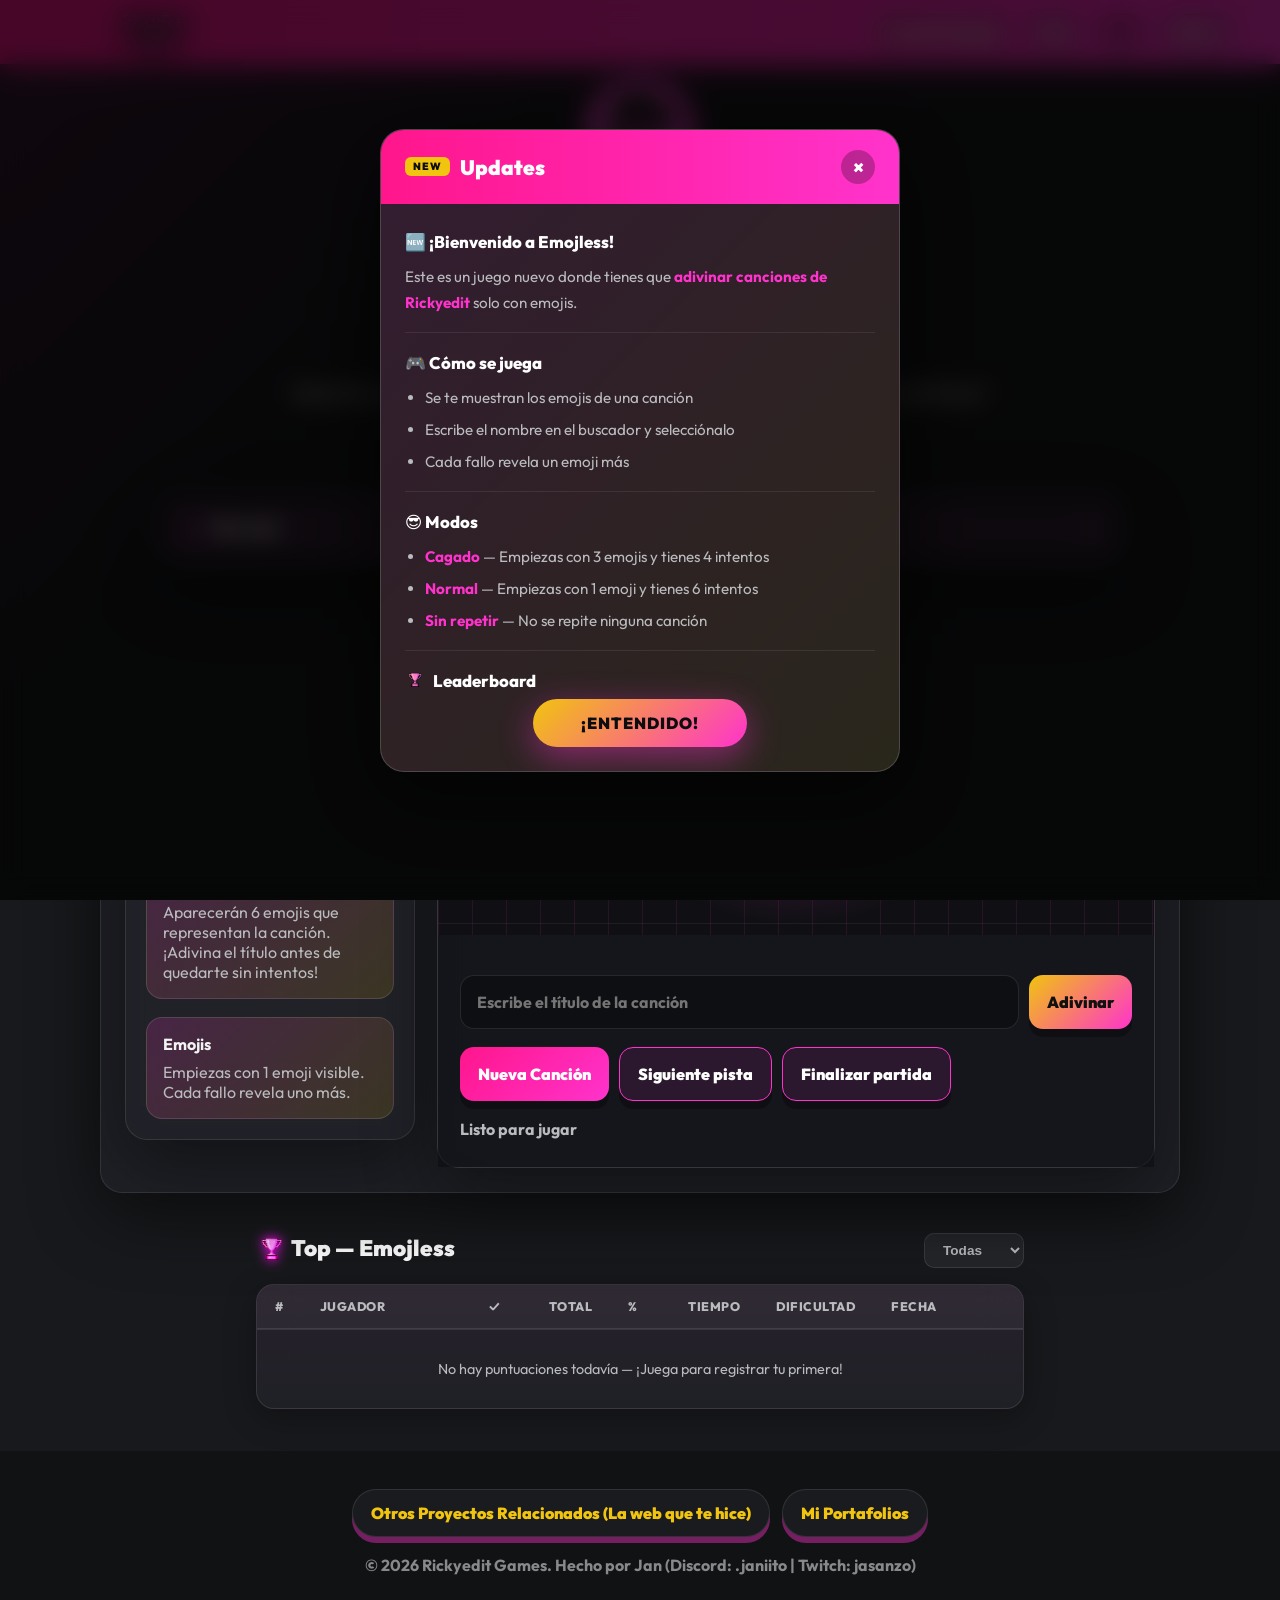
==== emojless/index.html @ e0bec6f8 "v5.2" ====
<!doctype html>
<html lang="es">

<head>
    <meta charset="utf-8" />
    <meta name="viewport" content="width=device-width, initial-scale=1" />
    <title>Rickyedit Emojless</title>
    <link rel="preconnect" href="https://fonts.googleapis.com" />
    <link rel="preconnect" href="https://fonts.gstatic.com" crossorigin />
    <link href="https://fonts.googleapis.com/css2?family=Outfit:wght@400;600;700;800;900&display=swap"
        rel="stylesheet" />
    <link rel="icon" href="../icon_emojless.png" type="image/png" />
    <style>
        :root {
            color-scheme: dark;
            --bg: #18191c;
            --card: rgba(34, 35, 41, 0.78);
            --card-strong: #222329;
            --dark: #0d0d10;
            --pink: #ff33cc;
            --pink-2: #ff168c;
            --yellow: #f1c40f;
            --cyan: #38d4ff;
            --green: #36e28a;
            --text: #fff;
            --muted: #b9bbbe;
            --line: rgba(255, 255, 255, 0.1);
            --shadow: 0 24px 70px rgba(0, 0, 0, 0.45);
        }

        * { box-sizing: border-box; }
        html { scroll-behavior: smooth; }

        body {
            margin: 0;
            min-height: 100vh;
            font-family: Outfit, system-ui, sans-serif;
            background:
                linear-gradient(135deg, rgba(255, 51, 204, 0.15), transparent 32rem),
                var(--bg);
            color: var(--text);
            overflow-x: hidden;
        }

        a { color: inherit; text-decoration: none; }
        button, input { font: inherit; }
        button { border: 0; cursor: pointer; }
        button:disabled { cursor: not-allowed; filter: grayscale(0.8); opacity: 0.55; }

        .topbar {
            position: sticky;
            top: 0;
            z-index: 20;
            display: flex;
            align-items: center;
            justify-content: space-between;
            gap: 16px;
            min-height: 62px;
            padding: 8px clamp(16px, 4vw, 44px);
            background: linear-gradient(90deg, var(--pink-2), var(--pink));
            box-shadow: 0 8px 30px rgba(255, 51, 204, 0.3);
        }

        .logo-container {
            display: flex;
            align-items: center;
            gap: 12px;
        }

        .nav-logo {
            width: min(220px, 48vw);
            max-height: 48px;
            object-fit: contain;
            filter: drop-shadow(0 4px 12px rgba(0, 0, 0, 0.55));
        }

        .nav-actions {
            display: flex;
            flex-wrap: wrap;
            justify-content: end;
            gap: 10px;
        }

        .pill-link, .icon-btn {
            display: inline-flex;
            align-items: center;
            justify-content: center;
            min-height: 40px;
            border-radius: 999px;
            padding: 0 14px;
            border: 1px solid rgba(255, 255, 255, 0.24);
            background: rgba(0, 0, 0, 0.18);
            color: #fff;
            font-family: inherit;
            font-size: inherit;
            font-weight: 800;
            white-space: nowrap;
            text-decoration: none;
            transition: transform 0.2s ease, background 0.2s ease;
        }

        .pill-link:hover, .icon-btn:hover {
            transform: translateY(-2px);
            background: rgba(0, 0, 0, 0.32);
        }

        .hero {
            position: relative;
            min-height: 330px;
            display: grid;
            align-items: end;
            overflow: hidden;
            padding: 54px clamp(16px, 5vw, 68px) 86px;
            background:
                linear-gradient(135deg, rgba(255, 51, 204, 0.15), transparent 32rem),
                var(--bg);
        }

        .hero::before {
            content: "";
            position: absolute;
            inset: -50%;
            background-image:
                linear-gradient(45deg, var(--pink) 25%, transparent 25%),
                linear-gradient(-45deg, var(--pink) 25%, transparent 25%),
                linear-gradient(45deg, transparent 75%, var(--pink) 75%),
                linear-gradient(-45deg, transparent 75%, var(--pink) 75%);
            background-position: 0 0, 0 32px, 32px -32px, -32px 0;
            background-size: 64px 64px;
            opacity: 0.78;
            animation: pattern 18s linear infinite;
        }

        .hero::after {
            content: "";
            position: absolute;
            inset: 0;
            background:
                linear-gradient(180deg, transparent 0%, var(--bg) 100%);
            pointer-events: none;
        }

        @keyframes pattern { to { transform: translate(-128px, 128px); } }

        .hero-inner {
            position: relative;
            z-index: 1;
            display: grid;
            grid-template-columns: minmax(0, 1fr) minmax(180px, 320px);
            gap: clamp(24px, 5vw, 58px);
            align-items: end;
            width: min(1180px, 100%);
            margin: 0 auto;
        }

        .hero-copy { display: grid; gap: 18px; }

        .logo-title {
            width: min(520px, 90vw);
            filter: drop-shadow(0 12px 28px rgba(0, 0, 0, 0.8));
            animation: float 4s ease-in-out infinite;
        }

        @keyframes float { 50% { transform: translateY(-10px); } }

        h1 {
            margin: 0;
            max-width: 780px;
            font-size: clamp(2.4rem, 7vw, 6.8rem);
            line-height: 0.86;
            letter-spacing: 0;
            text-transform: lowercase;
            text-shadow: 0 10px 36px rgba(0, 0, 0, 0.65);
        }

        .hero-copy p {
            margin: 0;
            max-width: 700px;
            color: #f2edf4;
            font-size: clamp(1rem, 2.4vw, 1.35rem);
            font-weight: 600;
        }

        .avatar-card {
            justify-self: end;
            width: min(100%, 290px);
            padding: 8px;
            border-radius: 22px;
            background: linear-gradient(135deg, var(--pink), #ff9bdc);
            box-shadow: 0 22px 58px rgba(0, 0, 0, 0.55);
            transform: rotate(2deg);
        }

        .avatar-card img {
            display: block;
            width: 100%;
            border-radius: 16px;
        }

        .shell {
            position: relative;
            z-index: 1;
            width: min(1080px, calc(100% - 32px));
            margin: -52px auto 40px;
        }

        .window {
            border: 1px solid var(--line);
            border-radius: 22px;
            background: rgba(14, 14, 18, 0.45);
            box-shadow: var(--shadow);
            backdrop-filter: blur(20px);
            overflow: visible;
            display: flex;
            flex-direction: column;
            width: 100%;
        }

        .window-header {
            display: flex;
            align-items: center;
            justify-content: space-between;
            padding: 14px 20px;
            background: rgba(0, 0, 0, 0.32);
            border-bottom: 1px solid var(--line);
            border-radius: 22px 22px 0 0;
            overflow: hidden;
        }

        .window-dots { display: flex; gap: 8px; }
        .dot { width: 12px; height: 12px; border-radius: 50%; display: inline-block; }
        .dot-red { background: #ff5f56; }
        .dot-yellow { background: #ffbd2e; }
        .dot-green { background: #27c93f; }

        .window-title {
            font-size: 0.85rem;
            font-weight: 800;
            color: var(--muted);
            letter-spacing: 1.5px;
            text-transform: uppercase;
            flex-grow: 1;
            text-align: center;
            margin-right: 48px;
        }

        .window-content { padding: 24px; }

        .game-layout {
            display: grid;
            grid-template-columns: 290px minmax(0, 1fr);
            gap: 22px;
            align-items: start;
        }

        .glass {
            border: 1px solid var(--line);
            border-radius: 22px;
            background: var(--card);
            box-shadow: var(--shadow);
            backdrop-filter: blur(18px);
        }

        .mystery-screen {
            position: relative;
            min-height: 420px;
            overflow: hidden;
            background: #000;
            border-top-left-radius: 22px;
            border-top-right-radius: 22px;
            display: grid;
            place-items: center;
        }

        .curtain {
            position: absolute;
            inset: 0;
            z-index: 1;
            display: grid;
            place-items: center;
            padding: 24px;
            background:
                linear-gradient(90deg, rgba(255, 51, 204, 0.1) 1px, transparent 1px) 0 0 / 34px 34px,
                linear-gradient(180deg, rgba(255, 255, 255, 0.06) 1px, transparent 1px) 0 0 / 34px 34px,
                radial-gradient(circle at 50% 44%, rgba(255, 51, 204, 0.45), transparent 14rem),
                #101014;
        }

        .emoji-display {
            font-size: clamp(1.8rem, 5vw, 3.2rem);
            z-index: 2;
            text-align: center;
            filter: drop-shadow(0 0 20px rgba(255, 51, 204, 0.5));
            animation: float 4s ease-in-out infinite;
            line-height: 1.4;
            white-space: nowrap;
        }

        .controls {
            display: grid;
            gap: 18px;
            padding: 22px;
            background: rgba(14, 14, 18, 0.56);
        }

        .rounds {
            display: grid;
            grid-template-columns: repeat(6, 1fr);
            gap: 8px;
        }

        .round-step {
            position: relative;
            min-height: 44px;
            display: grid;
            place-items: center;
            border-radius: 12px;
            border: 1px solid var(--line);
            background: rgba(255, 255, 255, 0.04);
            color: var(--muted);
            font-weight: 900;
            overflow: hidden;
        }

        .round-step.active, .round-step.done {
            color: #111;
            border-color: transparent;
            background: linear-gradient(135deg, var(--yellow), var(--pink));
        }

        .guess-row {
            position: relative;
            display: grid;
            grid-template-columns: minmax(0, 1fr) auto;
            gap: 10px;
        }

        .search-results {
            position: absolute;
            left: 0;
            right: 0;
            top: calc(100% + 8px);
            z-index: 200;
            display: none;
            max-height: 380px;
            overflow-y: auto;
            overflow-x: hidden;
            border: 1px solid rgba(255, 255, 255, 0.14);
            border-radius: 16px;
            background: rgba(13, 13, 17, 0.98);
            box-shadow: 0 28px 60px rgba(0, 0, 0, 0.65);
            backdrop-filter: blur(20px);
        }

        .search-results.show { display: block; }

        .search-summary {
            position: sticky;
            top: 0;
            padding: 8px 14px;
            background:
                linear-gradient(90deg, rgba(255, 51, 204, 0.22), rgba(241, 196, 15, 0.12)),
                #15151a;
            color: var(--muted);
            font-size: 0.82rem;
            font-weight: 800;
            letter-spacing: 0.5px;
            text-transform: uppercase;
            z-index: 1;
        }

        .search-option {
            display: flex;
            align-items: center;
            gap: 12px;
            width: 100%;
            padding: 8px 12px;
            border-top: 1px solid rgba(255, 255, 255, 0.07);
            background: transparent;
            color: #fff;
            text-align: left;
            cursor: pointer;
            transition: background 0.12s ease;
        }

        .search-option:hover, .search-option.selected {
            background: rgba(255, 51, 204, 0.18);
            outline: none;
        }

        .search-option-thumb {
            flex-shrink: 0;
            width: 88px;
            aspect-ratio: 16 / 9;
            border-radius: 6px;
            object-fit: cover;
            background: #111;
            border: 1px solid rgba(255, 255, 255, 0.07);
        }

        .search-option-info {
            display: flex;
            flex-direction: column;
            min-width: 0;
            flex: 1;
        }

        .search-option-title {
            font-weight: 800;
            font-size: 0.88rem;
            line-height: 1.3;
            white-space: nowrap;
            overflow: hidden;
            text-overflow: ellipsis;
        }

        .search-option-meta {
            color: var(--muted);
            font-size: 0.75rem;
            font-weight: 700;
            margin-top: 3px;
        }

        input {
            min-width: 0;
            min-height: 54px;
            border: 1px solid var(--line);
            border-radius: 14px;
            padding: 0 16px;
            outline: 0;
            background: rgba(0, 0, 0, 0.3);
            color: #fff;
            font-weight: 700;
        }

        input:focus {
            border-color: var(--pink);
            box-shadow: 0 0 0 4px rgba(255, 51, 204, 0.16);
        }

        .btn {
            min-height: 54px;
            border-radius: 14px;
            padding: 0 18px;
            color: #111;
            font-weight: 900;
            box-shadow: 0 8px 0 rgba(0, 0, 0, 0.3);
            transition: transform 0.16s ease, box-shadow 0.16s ease;
            white-space: nowrap;
        }

        .btn:hover:not(:disabled) {
            transform: translateY(3px);
            box-shadow: 0 5px 0 rgba(0, 0, 0, 0.32);
        }

        .btn-primary { background: linear-gradient(135deg, var(--yellow), var(--pink)); color: #111; }
        .btn-pink { background: var(--pink-2); color: #fff; }
        .btn-blue { background: linear-gradient(135deg, var(--pink-2), var(--pink)); color: #fff; }
        .btn-dark { background: rgba(255, 51, 204, 0.1); color: #fff; border: 1px solid var(--pink); }

        .actions { display: flex; flex-wrap: wrap; gap: 10px; }
        .status { min-height: 26px; color: var(--muted); font-weight: 700; }

        .side { display: grid; gap: 18px; padding: 20px; }
        .side h2, .reveal h2 { margin: 0; font-size: 1.35rem; letter-spacing: 0; }

        .stats { display: grid; grid-template-columns: repeat(2, 1fr); gap: 10px; }

        .stat {
            padding: 14px;
            border-radius: 16px;
            border: 1px solid var(--line);
            background: rgba(255, 255, 255, 0.045);
        }

        .stat span {
            display: block;
            color: var(--muted);
            font-size: 0.88rem;
            font-weight: 700;
        }

        .stat strong {
            display: block;
            margin-top: 4px;
            font-size: 1.7rem;
            line-height: 1;
        }

        .hint-card {
            padding: 16px;
            border-radius: 16px;
            background: linear-gradient(135deg, rgba(255, 51, 204, 0.18), rgba(241, 196, 15, 0.13));
            border: 1px solid rgba(255, 255, 255, 0.12);
            color: #f3f3f3;
        }

        .hint-card p { margin: 8px 0 0; color: var(--muted); }

        .reveal { display: none; margin-top: 22px; overflow: hidden; border-radius: 22px; }
        .reveal.show { display: block; }
        .reveal-media { aspect-ratio: 16 / 9; background: #000; }
        .reveal-media iframe { width: 100%; height: 100%; border: 0; }

        .reveal-body {
            display: grid;
            gap: 12px;
            padding: 18px 20px 20px;
        }

        .reveal-body p { margin: 0; color: var(--muted); font-weight: 700; }

        footer {
            margin-top: 42px;
            padding: 38px 18px 52px;
            background: #111214;
            text-align: center;
        }

        .footer-links {
            display: flex;
            flex-wrap: wrap;
            justify-content: center;
            gap: 12px;
            margin-bottom: 18px;
        }

        .footer-links a {
            min-height: 48px;
            display: inline-flex;
            align-items: center;
            justify-content: center;
            padding: 0 18px;
            border-radius: 999px;
            background: #1a1b1e;
            border: 1px solid var(--line);
            color: var(--yellow);
            font-weight: 900;
            box-shadow: 0 6px 0 rgba(255, 51, 204, 0.42);
            text-decoration: none;
            transition: transform 0.2s ease, background 0.2s ease;
        }

        .footer-links a:hover {
            transform: translateY(-2px);
            background: rgba(0, 0, 0, 0.32);
        }

        footer p { margin: 0; color: rgba(255, 255, 255, 0.5); font-weight: 700; }

        @media (max-width: 900px) {
            .hero-inner { grid-template-columns: 1fr; }
            .avatar-card { justify-self: start; width: 210px; }
            .game-layout { grid-template-columns: 1fr; }
            .mystery-screen { min-height: 360px; }
        }

        @media (max-width: 640px) {
            .hero { padding-bottom: 70px; }
            .topbar { align-items: flex-start; flex-direction: column; }
            .nav-actions { justify-content: start; }
            .guess-row { grid-template-columns: 1fr; }
            .rounds { grid-template-columns: repeat(3, 1fr); }
            .actions .btn, .guess-row .btn { width: 100%; }
        }

        .hero-section {
            text-align: center;
            margin-bottom: 50px;
            max-width: 700px;
        }

        .hero-avatar {
            width: 110px;
            height: 110px;
            border-radius: 50%;
            border: 4px solid var(--pink);
            box-shadow: 0 0 25px rgba(255, 51, 204, 0.45);
            object-fit: cover;
            margin-bottom: 20px;
            animation: float 4s ease-in-out infinite;
        }

        .hero-section h1 {
            font-size: clamp(2.4rem, 7vw, 6.8rem);
            font-weight: 900;
            line-height: 0.86;
            letter-spacing: 0;
            text-transform: lowercase;
            margin: 0 0 12px;
            text-shadow: 0 10px 36px rgba(0, 0, 0, 0.65);
            color: #fff;
        }

        .hero-section p {
            margin: 0;
            max-width: 700px;
            color: var(--muted);
            font-size: clamp(1rem, 2.5vw, 1.25rem);
            font-weight: 600;
        }

        .start-screen {
            position: fixed;
            top: 0;
            left: 0;
            width: 100vw;
            height: 100vh;
            background:
                linear-gradient(135deg, rgba(255, 51, 204, 0.15), transparent 32rem),
                var(--bg);
            z-index: 1000;
            display: flex;
            flex-direction: column;
            align-items: center;
            overflow-y: auto;
            gap: 24px;
            transition: opacity 0.4s ease, visibility 0.4s ease;
            padding: 80px 24px 40px;
            text-align: center;
        }

        .start-screen.hide {
            opacity: 0;
            visibility: hidden;
            pointer-events: none;
        }

        .mode-cards {
            display: grid;
            grid-template-columns: repeat(auto-fit, minmax(280px, 1fr));
            gap: 24px;
            width: 100%;
            max-width: 960px;
            margin-top: 16px;
            align-items: start;
        }

        .mode-card {
            border-radius: 24px;
            border: 1px solid var(--line);
            background: var(--card);
            overflow: visible;
            backdrop-filter: blur(20px);
            box-shadow: var(--shadow);
            transition: all 0.3s cubic-bezier(0.175, 0.885, 0.32, 1.275);
        }

        .mode-card:hover {
            transform: translateY(-6px);
            box-shadow: 0 30px 60px rgba(255, 51, 204, 0.15);
            border-color: rgba(255, 51, 204, 0.25);
        }

        .mode-card-toggle {
            display: flex;
            justify-content: space-between;
            align-items: center;
            width: 100%;
            padding: 20px 24px;
            background: rgba(255, 51, 204, 0.08);
            color: #fff;
            font-size: 1.15rem;
            font-weight: 900;
            text-align: left;
            border: none;
            border-bottom: 1px solid var(--line);
            border-radius: 24px;
            cursor: pointer;
            transition: background 0.2s ease, border-radius 0.2s ease, color 0.2s ease;
        }

        .mode-card-toggle:hover {
            background: rgba(255, 51, 204, 0.15);
        }

        .mode-card.open .mode-card-toggle {
            background: linear-gradient(135deg, var(--yellow), var(--pink));
            color: #0d0d10;
            border-radius: 24px 24px 0 0;
            border-bottom-color: transparent;
        }

        .mode-card-chevron {
            transition: transform 0.25s ease;
            font-size: 0.7rem;
            opacity: 0.5;
        }

        .mode-card.open .mode-card-chevron {
            transform: rotate(180deg);
        }

        .mode-card-panel {
            width: 100%;
            display: none;
            background: var(--card);
            border-top: 1px solid var(--line);
            border-radius: 0 0 24px 24px;
        }

        .mode-card.open .mode-card-panel {
            display: block;
            animation: slideDown 0.3s ease;
        }

        @keyframes slideDown {
            from { opacity: 0; transform: translateY(-10px); }
            to { opacity: 1; transform: translateY(0); }
        }

        .mode-panel-content {
            width: 100%;
            display: flex;
            flex-direction: column;
            align-items: center;
            gap: 20px;
            padding: 20px;
        }

        .mode-diff-row {
            display: flex;
            flex-direction: row;
            align-items: center;
            justify-content: center;
            gap: 16px;
            width: 100%;
            flex-wrap: wrap;
        }

        .mode-diff-btn {
            font-size: 1.1rem;
            font-weight: 900;
            padding: 14px 32px;
            border-radius: 50px;
            color: #fff;
            background: rgba(255, 51, 204, 0.18);
            border: none;
            position: relative;
            transition: all 0.25s ease;
            text-transform: uppercase;
            letter-spacing: 1px;
            cursor: pointer;
            outline: none;
        }

        .mode-diff-btn::before {
            content: '';
            position: absolute;
            inset: 0;
            border-radius: inherit;
            padding: 2px;
            background: rgba(255, 51, 204, 0.5);
            -webkit-mask: linear-gradient(#fff 0 0) content-box, linear-gradient(#fff 0 0);
            -webkit-mask-composite: xor;
            mask-composite: exclude;
            pointer-events: none;
            transition: background 0.25s ease;
        }

        .mode-diff-btn:hover {
            transform: translateY(-2px);
            background: rgba(255, 51, 204, 0.3);
        }

        .mode-diff-btn:hover::before {
            background: rgba(255, 51, 204, 0.8);
        }

        .mode-diff-btn.active {
            background: linear-gradient(135deg, var(--yellow), var(--pink));
            color: #0d0d10;
            box-shadow: 0 10px 35px rgba(255, 51, 204, 0.45);
        }

        .mode-diff-btn.active::before {
            background: transparent;
        }

        .info-toggle-btn {
            background: rgba(255,255,255,0.06); border: 1px solid var(--line);
            border-radius: 12px; color: var(--muted); font-weight: 700;
            padding: 10px 20px; cursor: pointer; font-size: 0.85rem;
            transition: all 0.2s ease; display: inline-flex; align-items: center; gap: 6px;
            position: relative; z-index: 1;
        }
        .info-toggle-btn:hover {
            background: rgba(255,51,204,0.12); color: #fff;
            border-color: rgba(255,51,204,0.3); transform: translateY(-1px);
        }

        .modal {
            position: fixed; inset: 0; z-index: 1100;
            display: none; align-items: center; justify-content: center;
            padding: 20px; background: rgba(0,0,0,0.68); backdrop-filter: blur(8px);
        }
        .modal.show { display: flex; }

        .letter {
            width: min(720px, 100%); max-height: min(760px, calc(100vh - 40px));
            overflow: auto; border-radius: 22px;
            border: 1px solid rgba(255,255,255,0.16);
            background: linear-gradient(135deg, rgba(255,51,204,0.12), rgba(241,196,15,0.08)), #18191c;
            box-shadow: var(--shadow);
        }
        .letter-head {
            position: sticky; top: 0;
            display: flex; align-items: center; justify-content: space-between; gap: 12px;
            padding: 18px 20px;
            background: linear-gradient(90deg, var(--pink-2), var(--pink));
        }
        .letter-head strong { font-size: 1.15rem; }
        .close-btn {
            width: 38px; height: 38px; border-radius: 50%;
            background: rgba(0,0,0,0.26); color: #fff;
            font-size: 1.3rem; font-weight: 900; border: none; cursor: pointer;
        }
        .letter-body {
            padding: 22px 22px 6px; color: #f7f2f7;
            font-size: 1.05rem; line-height: 1.65;
        }
        .letter-body p { margin: 0 0 16px; }

        .mode-start-btn {
            font-size: 1.3rem;
            font-weight: 900;
            padding: 16px 48px;
            border-radius: 50px;
            color: #0d0d10;
            background: linear-gradient(135deg, var(--yellow), var(--pink));
            box-shadow: 0 10px 35px rgba(255, 51, 204, 0.45);
            transition: all 0.2s ease;
            text-transform: uppercase;
            letter-spacing: 1px;
            cursor: pointer;
            border: none;
        }

        .mode-start-btn:hover {
            transform: translateY(-3px) scale(1.05);
            box-shadow: 0 15px 40px rgba(255, 51, 204, 0.65);
        }
        .mode-start-btn:disabled {
            opacity: 0.4;
            cursor: not-allowed;
            transform: none;
            box-shadow: none;
        }
        .mode-year-section {
            display: flex;
            flex-direction: column;
            gap: 12px;
            width: 100%;
            align-items: center;
        }
        .mode-year-label {
            font-size: 0.72rem;
            font-weight: 800;
            color: var(--muted);
            text-transform: uppercase;
            letter-spacing: 1px;
        }
        .mode-year-chips {
            display: flex;
            flex-wrap: wrap;
            gap: 8px;
            justify-content: center;
        }
        .year-chip {
            padding: 4px 13px;
            border-radius: 20px;
            background: rgba(255, 255, 255, 0.07);
            border: 1px solid rgba(255, 255, 255, 0.1);
            color: var(--muted);
            font-size: 0.8rem;
            font-weight: 800;
            cursor: pointer;
            transition: all 0.15s ease;
        }
        .year-chip:hover {
            background: rgba(255, 255, 255, 0.12);
            color: #fff;
        }
        .year-chip.active {
            background: rgba(255, 51, 204, 0.25);
            border-color: var(--pink);
            color: #fff;
        }
    </style>
</head>

<body>
    <div id="startScreen" class="start-screen">
        <nav class="topbar" style="position: fixed; top: 0; left: 0; right: 0; z-index: 1001;">
            <div class="logo-container">
                <img class="nav-logo" src="../Rickyedit Games.png" alt="Rickyedit Games Logo" />
            </div>
            <div class="nav-actions">
                <a class="pill-link" href="https://www.youtube.com/@rickyedit" target="_blank" rel="noreferrer">Canal Principal</a>
                <button id="startOpenUpdatesBtn" class="icon-btn" type="button">Info</button>
                <button class="icon-btn" type="button" onclick="location.href='../index.html'">Volver</button>
            </div>
        </nav>

        <section class="hero-section">
            <img class="hero-avatar" src="../Avatar Rickyedit.jpg" alt="Avatar Rickyedit" />
            <h1>Rickyedit emojless</h1>
            <p>Adivina la canción basándote en los emojis. ¿Conoces la discografía de Ricky?</p>
        </section>

        <div class="mode-cards">
            <div class="mode-card" id="normalModeCard">
                <button class="mode-card-toggle" id="normalModeToggle" type="button">
                    <span><img src="../icon_songless.png" alt="" style="width:20px;height:20px;vertical-align:middle;margin-right:4px;"> Normal</span>
                    <span class="mode-card-chevron">▼</span>
                </button>
                <div class="mode-card-panel" id="normalModePanel">
                    <div class="mode-panel-content">
                        <div class="mode-diff-row">
                            <button id="startEasyBtn" class="mode-diff-btn" type="button"><img src="../Iconos/Dificultad dif%C3%ADcil.png" alt="" class="rlb-icon-img"> Cagado</button>
                            <button id="startNormalBtn" class="mode-diff-btn active" type="button"><img src="../icon_songless.png" alt="" class="rlb-icon-img"> Normal</button>
                        </div>
                        <div class="mode-diff-row">
                            <button id="startNoRepeatBtn" class="mode-diff-btn active" type="button"><img src="../Iconos/Modo sin repetir.png" alt="" class="rlb-icon-img"> Sin repetir</button>
                            <button id="startRandomBtn" class="mode-diff-btn" type="button"><img src="../Iconos/Modo aleatorio.png" alt="" class="rlb-icon-img"> Aleatorio</button>
                        </div>
                        <div class="mode-year-section">
                            <span class="mode-year-label">Año</span>
                            <div class="mode-year-chips" id="yearChips"></div>
                        </div>
                        <button class="info-toggle-btn" type="button"><img src="../Info.png" alt="" class="rlb-icon-img"> Info dificultades</button>
                        <button class="mode-start-btn" id="startGameBtn" type="button" disabled>Empezar</button>
                    </div>
                </div>
            </div>
        </div>
    </div>

    <nav class="topbar">
        <div class="logo-container">
            <img class="nav-logo" src="../Rickyedit Games.png" alt="Rickyedit Games Logo" />
        </div>
        <div class="nav-actions">
            <a class="pill-link" href="https://www.youtube.com/@rickyedit" target="_blank" rel="noreferrer">Canal
                Principal</a>
            <button id="openLetterBtn" class="icon-btn" type="button">Mensaje</button>
            <button id="openUpdatesBtn" class="icon-btn" type="button">Info</button>
            <button class="icon-btn" type="button" onclick="location.href='../index.html'">
                Volver
            </button>
        </div>
    </nav>

    <header class="hero">
        <div class="hero-inner">
            <div class="hero-copy">
                <h1>Rickyedit emojless</h1>
                <p id="descriptionText">
                    Adivina la canción basándote en los emojis. ¡Pon a prueba tus conocimientos de la discografía de Ricky!
                </p>
            </div>
            <div class="avatar-card">
                <img src="../Avatar Rickyedit.jpg" alt="Avatar Rickyedit" />
            </div>
        </div>
    </header>

    <main class="shell">
        <div class="window glass">
            <div class="window-header">
                <div class="window-dots">
                    <span class="dot dot-red"></span>
                    <span class="dot dot-yellow"></span>
                    <span class="dot dot-green"></span>
                </div>
                <div class="window-title">Partida</div>
            </div>
            <div class="window-content">
                <section class="game-layout">
                    <aside class="side glass">
                        <h2>Panel de partida</h2>
                        <div class="stats">
                            <div class="stat">
                                <span>Puntos</span>
                                <strong id="score">0</strong>
                            </div>
                            <div class="stat">
                                <span>Racha</span>
                                <strong id="streak">0</strong>
                            </div>
                            <div class="stat">
                                <span>Racha Máx</span>
                                <strong id="maxStreak">0</strong>
                            </div>
                            <div class="stat">
                                <span>Rango</span>
                                <strong id="rank" style="font-size: 1.25rem; margin-top: 8px;">Novato</strong>
                            </div>
                            <div class="stat">
                                <span>Intento</span>
                                <strong id="attempt">1/6</strong>
                            </div>
                            <div class="stat">
                                <span>Canciones</span>
                                <strong id="videoCount">0</strong>
                            </div>
                        </div>
                        <div class="hint-card">
                            <strong>Cómo va</strong>
                            <p>
                                Aparecerán 6 emojis que representan la canción. ¡Adivina el título antes de quedarte sin intentos!
                            </p>
                        </div>
                        <div class="hint-card">
                            <strong>Emojis</strong>
                            <p id="segmentsInfo">
                                Empiezas con 1 emoji visible. Cada fallo revela uno más.
                            </p>
                        </div>
                    </aside>

                    <div>
                        <article class="game-card glass">
                            <div id="mysteryScreen" class="mystery-screen">
                                <div class="curtain">
                                    <div id="emojiDisplay" class="emoji-display">❓ ❓ ❓ ❓ ❓ ❓</div>
                                </div>
                            </div>

                            <div class="controls">
                                <div id="rounds" class="rounds" aria-label="Rondas del juego"></div>
                                <div class="guess-row">
                                    <input id="guessInput" type="text" autocomplete="off"
                                        placeholder="Escribe el título de la canción" />
                                    <button id="guessBtn" class="btn btn-primary" type="button">
                                        Adivinar
                                    </button>
                                    <div id="searchResults" class="search-results" role="listbox"
                                        aria-label="Resultados por título"></div>
                                </div>
                                <div class="actions">
                                    <button id="newBtn" class="btn btn-blue" type="button">
                                        Nueva Canción
                                    </button>
                                    <button id="skipBtn" class="btn btn-dark" type="button">
                                        Siguiente pista
                                    </button>
                                    <button id="finalizeBtnMid" class="btn btn-dark" type="button">
                                        Finalizar partida
                                    </button>
                                </div>
                                <div id="status" class="status" role="status">
                                    Listo para jugar
                                </div>
                            </div>
                        </article>

                        <article id="reveal" class="reveal glass">
                            <div id="revealMedia" class="reveal-media"></div>
                            <div class="reveal-body">
                                <h2 id="revealTitle">Título</h2>
                                <p id="revealLinkText">Escucha la canción aquí</p>
                                <div class="actions">
                                    <a id="watchLink" class="pill-link" href="#" target="_blank" rel="noreferrer">Abrir
                                        en YouTube</a>
                                    <button id="againBtn" class="btn btn-blue" type="button">
                                        Jugar otra
                                    </button>
                                    <button id="finalizeBtn" class="btn btn-dark" type="button">
                                        Finalizar
                                    </button>
                                </div>
                                <p style="color: var(--yellow); font-size: 0.85rem; font-weight: 700; margin-top: 12px; text-align: center;"><img src="../Info.png" alt="" style="width:1.1em;height:1.1em;vertical-align:middle;margin-right:4px;"> Dale a "Finalizar" para guardar tu puntuación en el leaderboard.</p>
                            </div>
                        </article>
                    </div>
                </section>
            </div>
        </div>
    </main>

    <!-- Leaderboard -->
    <div style="width:100%;max-width:800px;margin:24px auto;padding:0 16px;">
        <div class="leaderboard-panel visible" id="leaderboardPanel">
            <div id="leaderboardContainer"></div>
        </div>
    </div>

    <div id="infoModal" class="modal" role="dialog" aria-modal="true">
        <article class="letter">
            <div class="letter-head">
                <strong>Info Dificultades</strong>
                <button class="close-btn" type="button" onclick="document.getElementById('infoModal').classList.remove('show')" aria-label="Cerrar">×</button>
            </div>
            <div class="letter-body">
                <p><strong style="color:var(--yellow);"><img src="../Iconos/Dificultad dif%C3%ADcil.png" alt="" class="rlb-icon-img"> Cagado</strong><br>
                4 intentos. Empiezas con 3 emojis visibles desde el principio. Cada fallo revela uno más. Ideal para principiantes.</p>
                <p><strong style="color:var(--pink);"><img src="../Iconos/Dificultad normal.png" alt="" class="rlb-icon-img"> Normal</strong><br>
                6 intentos. Empiezas con solo 1 emoji visible y cada fallo revela uno más. El modo clásico.</p>
                <hr style="border:none;border-top:1px solid rgba(255,255,255,0.1);margin:8px 0;">
                <p><strong style="color:var(--green);"><img src="../Iconos/Modo sin repetir.png" alt="" class="rlb-icon-img"> Sin repetir</strong><br>
                No se repite ninguna canción hasta que se hayan mostrado todas. Más desafío.</p>
                <p><strong style="color:var(--yellow);"><img src="../Iconos/Modo aleatorio.png" alt="" class="rlb-icon-img"> Aleatorio</strong><br>
                Las canciones se repiten aleatoriamente. Puede salir la misma dos veces seguidas.</p>
            </div>
        </article>
    </div>

    <!-- Letter Modal -->
    <div id="letterModal" class="modal" role="dialog" aria-modal="true">
        <article class="letter">
            <div class="letter-head">
                <strong>Mensaje para Ricky (De Marc)</strong>
                <button id="closeLetterBtn" class="close-btn" type="button" aria-label="Cerrar">×</button>
            </div>
            <div class="letter-body">
                <p>Hola Ricky, soy amigo de Jan (Marc). Te quería decir que con los emojis he ayudado a Jan y te lo he puesto más difícil, jajaja. Eres mi creador de contenido favorito. Gracias por todo lo que haces. Eres muy válido y valioso para mí 💜.</p>
            </div>
        </article>
    </div>

    <footer>
        <div class="footer-links">
            <a href="https://janiito-studio.github.io/RickyEdit-Web/" target="_blank" rel="noreferrer">Otros Proyectos
                Relacionados (La web que te hice)</a>
            <a href="https://janiito-studio.github.io/Janiito-Studio/" target="_blank" rel="noreferrer">Mi
                Portafolios</a>
        </div>
        <p>© 2026 Rickyedit Games. Hecho por Jan (Discord: .janiito | Twitch: jasanzo)</p>
    </footer>

    <link rel="stylesheet" href="../leaderboard.css">
    <link rel="stylesheet" href="../updates.css">
    <link rel="stylesheet" href="../easter-egg.css">
    <link rel="stylesheet" href="../volume.css">
    <script src="../ricky-songs.js"></script>
    <script src="../leaderboard.js?v=2.0"></script>
    <script src="../updates.js"></script>
    <script src="../easter-egg.js?v=2.0"></script>
    <script src="../volume.js"></script>
    <script src="game.js?v=2.0"></script>
</body>

</html>
---- leaderboard.css ----
/* ============================================================
   Rickyedit Games — Leaderboard Styles v2
   ============================================================ */

/* ── Icon images ──────────────────────────────────────────── */
.rlb-icon-img { width: 1.2em; height: 1.2em; object-fit: contain; vertical-align: middle; }
.rlb-medal { width: 1.4em; height: 1.4em; object-fit: contain; vertical-align: middle; }
.rlb-title .rlb-icon-img { filter: drop-shadow(0 0 6px #ff33cc) brightness(1.4) saturate(2); width: 1.4em; height: 1.4em; }
.rlb-name-icon .rlb-icon-img { width: 3rem; height: 3rem; border-radius: 12px; }

/* ── Button icons ─────────────────────────────────────────── */
.mode-diff-btn img { width: 1.2em; height: 1.2em; object-fit: contain; vertical-align: middle; margin-right: 4px; pointer-events: none; }

/* ── Panel ─────────────────────────────────────────────────── */
.leaderboard-panel {
  display: none;
  width: 100%;
  max-width: 900px;
  margin: 0 auto;
  animation: rlbSlideIn 0.35s cubic-bezier(0.175, 0.885, 0.32, 1.275);
}
.leaderboard-panel.visible { display: block; }

@keyframes rlbSlideIn {
  from { opacity: 0; transform: translateY(-12px); }
  to   { opacity: 1; transform: translateY(0); }
}

/* ── Header ────────────────────────────────────────────────── */
.rlb-header {
  display: flex;
  flex-wrap: wrap;
  align-items: center;
  justify-content: space-between;
  gap: 12px;
  margin-bottom: 16px;
}
.rlb-title {
  font-size: 1.4rem;
  font-weight: 900;
  color: #fff;
  margin: 0;
}
.rlb-filters {
  display: flex;
  gap: 8px;
  align-items: center;
  flex-wrap: wrap;
}
.rlb-filter {
  background: rgba(255, 255, 255, 0.06);
  border: 1px solid var(--line);
  border-radius: 10px;
  color: var(--muted);
  font-size: 0.85rem;
  font-weight: 700;
  padding: 8px 14px;
  cursor: pointer;
  transition: all 0.2s ease;
}
.rlb-filter:hover { border-color: var(--pink); color: #fff; }
.rlb-filter.active { background: rgba(255, 51, 204, 0.15); border-color: var(--pink); color: #fff; }
.rlb-filter:focus { outline: none; border-color: var(--pink); }

/* ── Empty state ───────────────────────────────────────────── */
.rlb-empty {
  text-align: center;
  padding: 40px 16px;
  border-radius: 16px;
  border: 1px solid var(--line);
  background: var(--card);
}
.rlb-empty-icon { font-size: 2.5rem; margin-bottom: 8px; }
.rlb-empty-text { color: #fff; font-weight: 700; font-size: 1rem; margin-bottom: 4px; }
.rlb-empty-sub { color: var(--muted); font-size: 0.85rem; }

/* ── Table ─────────────────────────────────────────────────── */
.rlb-table-wrap {
  overflow-x: auto;
  border-radius: 18px;
  border: 1px solid rgba(255, 255, 255, 0.1);
  background: linear-gradient(180deg, rgba(255, 51, 204, 0.04), transparent), var(--card);
  backdrop-filter: blur(20px);
  box-shadow: 0 8px 32px rgba(0, 0, 0, 0.3);
}
.rlb-table {
  width: 100%;
  border-collapse: collapse;
  font-size: 0.9rem;
}
.rlb-table th {
  padding: 14px 18px;
  text-align: left;
  font-weight: 800;
  text-transform: uppercase;
  letter-spacing: 0.5px;
  font-size: 0.78rem;
  color: var(--muted);
  background: rgba(255, 255, 255, 0.04);
  border-bottom: 2px solid var(--line);
}
.rlb-table td {
  padding: 12px 18px;
  border-bottom: 1px solid rgba(255, 255, 255, 0.04);
  color: rgba(255, 255, 255, 0.75);
}
.rlb-table tr:last-child td { border-bottom: none; }
.rlb-table tr:hover td { background: rgba(255, 51, 204, 0.06); }

/* ── Top 3 highlights ──────────────────────────────────────── */
.rlb-top-1 td { color: #ffd700; font-weight: 700; }
.rlb-top-2 td { color: #c0c0c0; font-weight: 700; }
.rlb-top-3 td { color: #cd7f32; font-weight: 700; }
.rlb-top-1 td.rlb-col-score,
.rlb-top-2 td.rlb-col-score,
.rlb-top-3 td.rlb-col-score { font-size: 1rem; }

/* ── Column widths ─────────────────────────────────────────── */
.rlb-col-rank     { width: 40px; text-align: center; }
.rlb-col-name     { min-width: 100px; }
.rlb-col-score    { width: 70px; text-align: right; font-weight: 700; color: var(--pink); }
.rlb-col-difficulty { width: 100px; }
.rlb-col-channel  { width: 100px; }
.rlb-col-round    { width: 60px; text-align: center; }
.rlb-col-time     { width: 70px; text-align: center; }
.rlb-col-date     { width: 110px; }
.rlb-col-streak   { width: 50px; text-align: center; }
.rlb-col-correct  { width: 60px; text-align: center; color: var(--green); }
.rlb-col-total    { width: 50px; text-align: center; }
.rlb-col-percent  { width: 60px; text-align: center; font-weight: 700; color: var(--yellow); }

/* ── Name Input Modal ──────────────────────────────────────── */
.rlb-name-modal {
  position: fixed;
  inset: 0;
  z-index: 2000;
  display: flex;
  align-items: center;
  justify-content: center;
  padding: 20px;
  background: rgba(0, 0, 0, 0.72);
  backdrop-filter: blur(12px);
  opacity: 0;
  visibility: hidden;
  transition: opacity 0.25s ease, visibility 0.25s ease;
}
.rlb-name-modal.show {
  opacity: 1;
  visibility: visible;
}

.rlb-name-card {
  width: min(420px, 100%);
  background: linear-gradient(135deg, rgba(255, 51, 204, 0.12), rgba(241, 196, 15, 0.08)), #18191c;
  border: 1px solid rgba(255, 255, 255, 0.16);
  border-radius: 24px;
  padding: 36px 32px;
  text-align: center;
  box-shadow: 0 24px 80px rgba(0, 0, 0, 0.6);
  transform: translateY(20px) scale(0.95);
  transition: transform 0.3s cubic-bezier(0.175, 0.885, 0.32, 1.275);
}
.rlb-name-modal.show .rlb-name-card {
  transform: translateY(0) scale(1);
}

.rlb-name-icon {
  font-size: 2.5rem;
  margin-bottom: 12px;
  animation: rlbBounce 0.6s ease;
}
@keyframes rlbBounce {
  0%   { transform: scale(0.3); opacity: 0; }
  50%  { transform: scale(1.1); }
  100% { transform: scale(1); opacity: 1; }
}

.rlb-name-title {
  font-size: 1.4rem;
  font-weight: 900;
  color: #fff;
  margin: 0 0 6px;
}
.rlb-name-sub {
  color: var(--muted);
  font-size: 0.9rem;
  margin: 0 0 20px;
}

.rlb-name-input {
  width: 100%;
  padding: 14px 18px;
  border-radius: 14px;
  border: 2px solid rgba(255, 51, 204, 0.3);
  background: rgba(255, 255, 255, 0.06);
  color: #fff;
  font-size: 1.1rem;
  font-weight: 700;
  text-align: center;
  outline: none;
  transition: border-color 0.2s, box-shadow 0.2s;
  box-sizing: border-box;
}
.rlb-name-input:focus {
  border-color: var(--pink);
  box-shadow: 0 0 20px rgba(255, 51, 204, 0.25);
}
.rlb-name-input::placeholder {
  color: rgba(255, 255, 255, 0.25);
  font-weight: 600;
}

.rlb-name-error {
  color: #e74c3c;
  font-size: 0.85rem;
  font-weight: 700;
  margin: 10px 0 0;
  animation: rlbShake 0.3s ease;
}
@keyframes rlbShake {
  0%, 100% { transform: translateX(0); }
  25%      { transform: translateX(-6px); }
  75%      { transform: translateX(6px); }
}

.rlb-name-actions {
  display: flex;
  gap: 12px;
  margin-top: 20px;
}
.rlb-name-btn {
  flex: 1;
  padding: 12px 20px;
  border-radius: 14px;
  font-size: 1rem;
  font-weight: 800;
  cursor: pointer;
  border: none;
  transition: all 0.2s ease;
}
.rlb-name-btn-cancel {
  background: rgba(255, 255, 255, 0.06);
  border: 1px solid var(--line);
  color: var(--muted);
}
.rlb-name-btn-cancel:hover {
  background: rgba(255, 255, 255, 0.12);
  color: #fff;
}
.rlb-name-btn-confirm {
  background: linear-gradient(135deg, var(--yellow), var(--pink));
  color: #0d0d10;
  box-shadow: 0 8px 24px rgba(255, 51, 204, 0.35);
}
.rlb-name-btn-confirm:hover {
  transform: translateY(-2px);
  box-shadow: 0 12px 30px rgba(255, 51, 204, 0.5);
}

/* ── Report button ─────────────────────────────────────────── */
.rlb-report-btn {
  background: none;
  border: none;
  cursor: pointer;
  font-size: 0.85rem;
  padding: 4px 8px;
  border-radius: 8px;
  opacity: 0.4;
  transition: all 0.2s ease;
}
.rlb-report-btn:hover {
  opacity: 1;
  background: rgba(231, 76, 60, 0.15);
  transform: scale(1.15);
}
.rlb-report-btn.rlb-reported {
  opacity: 1;
  cursor: default;
}
.rlb-col-report { width: 40px; text-align: center; }

/* ── Admin panel ──────────────────────────────────────────── */
.rlb-admin-list {
  max-height: 340px;
  overflow-y: auto;
  margin: 12px 0;
  display: flex;
  flex-direction: column;
  gap: 8px;
}
.rlb-admin-row {
  display: flex;
  align-items: center;
  justify-content: space-between;
  gap: 12px;
  padding: 12px 16px;
  background: rgba(231, 76, 60, 0.08);
  border: 1px solid rgba(231, 76, 60, 0.2);
  border-radius: 12px;
}
.rlb-admin-info {
  display: flex;
  flex-direction: column;
  gap: 2px;
  min-width: 0;
}
.rlb-admin-name {
  font-weight: 800;
  color: #e74c3c;
  font-size: 1rem;
  word-break: break-word;
}
.rlb-admin-meta {
  font-size: 0.75rem;
  color: var(--muted);
}
.rlb-admin-actions {
  display: flex;
  gap: 8px;
  flex-shrink: 0;
}
.rlb-admin-btn {
  padding: 6px 14px;
  border-radius: 10px;
  border: none;
  font-weight: 700;
  font-size: 0.82rem;
  cursor: pointer;
  transition: all 0.2s ease;
}
.rlb-admin-delete {
  background: rgba(231, 76, 60, 0.2);
  color: #e74c3c;
}
.rlb-admin-delete:hover {
  background: rgba(231, 76, 60, 0.4);
  transform: translateY(-1px);
}
.rlb-admin-keep {
  background: rgba(46, 204, 113, 0.15);
  color: #2ecc71;
}
.rlb-admin-keep:hover {
  background: rgba(46, 204, 113, 0.3);
  transform: translateY(-1px);
}

/* ── Responsive ────────────────────────────────────────────── */
@media (max-width: 600px) {
  .rlb-header { flex-direction: column; align-items: flex-start; }
  .rlb-filters { width: 100%; }
  .rlb-filter { flex: 1; min-width: 0; }
  .rlb-table { font-size: 0.78rem; }
  .rlb-table th, .rlb-table td { padding: 8px 8px; }
  .rlb-col-date, .rlb-col-streak { display: none; }
  .rlb-name-card { padding: 28px 20px; }
  .rlb-admin-row { flex-direction: column; align-items: flex-start; }
  .rlb-admin-actions { width: 100%; }
  .rlb-admin-btn { flex: 1; }
}
---- updates.css ----
/* ============================================================
   Rickyedit Games — Updates Modal Styles
   ============================================================ */
.rlb-updates-modal {
  position: fixed; inset: 0; z-index: 3000;
  display: flex; align-items: center; justify-content: center;
  padding: 20px; background: rgba(0,0,0,0.72); backdrop-filter: blur(12px);
  opacity: 0; visibility: hidden; transition: opacity 0.25s ease, visibility 0.25s ease;
}
.rlb-updates-modal.show { opacity: 1; visibility: visible; }

.rlb-updates-card {
  width: min(520px, 100%);
  background: linear-gradient(135deg, rgba(255,51,204,0.12), rgba(241,196,15,0.08)), #18191c;
  border: 1px solid rgba(255,255,255,0.16); border-radius: 24px;
  box-shadow: 0 24px 80px rgba(0,0,0,0.6);
  transform: translateY(20px) scale(0.95); transition: transform 0.3s cubic-bezier(0.175,0.885,0.32,1.275);
  overflow: hidden;
}
.rlb-updates-modal.show .rlb-updates-card { transform: translateY(0) scale(1); }

.rlb-updates-header {
  display: flex; align-items: center; gap: 10px;
  padding: 20px 24px; background: linear-gradient(90deg, var(--pink-2, #ff168c), var(--pink, #ff33cc));
}
.rlb-updates-badge {
  background: var(--yellow, #f1c40f); color: #0d0d10;
  font-size: 0.65rem; font-weight: 900; padding: 3px 8px;
  border-radius: 6px; letter-spacing: 1px; text-transform: uppercase;
}
.rlb-updates-title {
  font-size: 1.3rem; font-weight: 900; color: #fff; margin: 0; flex: 1;
}
.rlb-updates-close {
  width: 34px; height: 34px; border-radius: 50%;
  background: rgba(0,0,0,0.26); color: #fff;
  font-size: 1.2rem; font-weight: 900; border: none; cursor: pointer;
  transition: background 0.2s;
}
.rlb-updates-close:hover { background: rgba(0,0,0,0.45); }

.rlb-updates-body {
  padding: 24px; color: #f7f2f7; font-size: 0.95rem; line-height: 1.7;
  max-height: 55vh; overflow-y: auto;
}
.rlb-updates-body h3 {
  font-size: 1.05rem; font-weight: 800; color: #fff;
  margin: 0 0 8px; display: flex; align-items: center; gap: 8px;
}
.rlb-updates-body p {
  margin: 0 0 14px; color: var(--muted, #b9bbbe);
}
.rlb-updates-body ul {
  margin: 0 0 14px; padding-left: 20px;
}
.rlb-updates-body li {
  margin-bottom: 6px; color: var(--muted, #b9bbbe);
}
.rlb-updates-body .upd-highlight {
  color: var(--pink, #ff33cc); font-weight: 700;
}
.rlb-updates-body .upd-sep {
  border: none; border-top: 1px solid rgba(255,255,255,0.08);
  margin: 16px 0;
}

.rlb-updates-footer {
  padding: 0 24px 24px; text-align: center;
}
.rlb-updates-btn {
  background: linear-gradient(135deg, var(--yellow, #f1c40f), var(--pink, #ff33cc));
  color: #0d0d10; font-size: 1rem; font-weight: 900;
  padding: 14px 48px; border-radius: 50px; border: none;
  cursor: pointer; text-transform: uppercase; letter-spacing: 1px;
  box-shadow: 0 10px 35px rgba(255,51,204,0.45);
  transition: all 0.2s ease;
}
.rlb-updates-btn:hover { transform: translateY(-2px) scale(1.03); box-shadow: 0 14px 40px rgba(255,51,204,0.6); }
---- easter-egg.css ----
/* ============================================================
   Rickyedit Games — Easter Egg Modal Styles
   ============================================================ */

/* Modal overlay */
.rlb-ee-modal {
  position: fixed; inset: 0; z-index: 3500;
  display: flex; align-items: center; justify-content: center;
  padding: 20px; background: rgba(0,0,0,0.78); backdrop-filter: blur(14px);
  opacity: 0; visibility: hidden; transition: opacity 0.25s ease, visibility 0.25s ease;
}
.rlb-ee-modal.show { opacity: 1; visibility: visible; }

/* Card */
.rlb-ee-card {
  width: min(480px, 100%);
  background: linear-gradient(135deg, rgba(255,51,204,0.10), rgba(241,196,15,0.06)), #18191c;
  border: 1px solid rgba(255,255,255,0.14); border-radius: 24px;
  box-shadow: 0 24px 80px rgba(0,0,0,0.6);
  transform: translateY(20px) scale(0.95); transition: transform 0.3s cubic-bezier(0.175,0.885,0.32,1.275);
  overflow: hidden;
}
.rlb-ee-modal.show .rlb-ee-card { transform: translateY(0) scale(1); }

/* Header */
.rlb-ee-header {
  display: flex; align-items: center; gap: 10px;
  padding: 18px 24px; background: linear-gradient(90deg, var(--pink-2, #ff168c), var(--pink, #ff33cc));
}
.rlb-ee-title {
  font-size: 1.3rem; font-weight: 900; color: #fff; margin: 0; flex: 1;
}
.rlb-ee-close {
  width: 34px; height: 34px; border-radius: 50%;
  background: rgba(0,0,0,0.26); color: #fff;
  font-size: 1.2rem; font-weight: 900; border: none; cursor: pointer;
  transition: background 0.2s;
}
.rlb-ee-close:hover { background: rgba(0,0,0,0.45); }

/* Body */
.rlb-ee-body {
  padding: 24px; color: #f7f2f7; font-size: 0.95rem; line-height: 1.6;
  max-height: 65vh; overflow-y: auto;
}

/* Hero image */
.rlb-ee-hero {
  text-align: center; margin-bottom: 20px;
}
.rlb-ee-hero-img {
  width: min(260px, 80%);
  border-radius: 18px;
  border: 3px solid rgba(255,255,255,0.12);
  box-shadow: 0 8px 30px rgba(0,0,0,0.5);
  animation: rlb-ee-float 3s ease-in-out infinite;
  margin-bottom: 10px;
}
@keyframes rlb-ee-float {
  0%, 100% { transform: translateY(0); }
  50% { transform: translateY(-6px); }
}
.rlb-ee-hero-msg {
  font-size: 0.82rem; color: var(--muted, #b9bbbe);
  font-style: italic; margin: 0;
}

/* Counter */
.rlb-ee-counter {
  text-align: center;
  font-size: 1rem; font-weight: 800;
  color: #fff; margin-bottom: 18px;
  padding: 10px 0;
  border-top: 1px solid rgba(255,255,255,0.08);
  border-bottom: 1px solid rgba(255,255,255,0.08);
}
.rlb-ee-count-num {
  color: var(--yellow, #f1c40f);
  font-size: 1.15rem;
}

/* Discovered list */
.rlb-ee-discovered-list {
  display: flex; flex-direction: column; gap: 8px;
  margin-bottom: 20px;
}
.rlb-ee-egg-item {
  display: flex; align-items: center; gap: 10px;
  padding: 10px 14px;
  background: rgba(255,255,255,0.04);
  border: 1px solid rgba(255,255,255,0.06);
  border-radius: 12px;
  transition: background 0.2s;
}
.rlb-ee-egg-item.found {
  background: rgba(54,226,138,0.08);
  border-color: rgba(54,226,138,0.2);
}
.rlb-ee-egg-icon {
  font-size: 1.3rem;
  flex-shrink: 0;
  display: flex;
  align-items: center;
}
.rlb-ee-egg-img {
  width: 24px;
  height: 24px;
  object-fit: contain;
}
.rlb-ee-egg-clickable {
  cursor: pointer;
  transition: background 0.2s, transform 0.15s;
}
.rlb-ee-egg-clickable:hover {
  background: rgba(255,255,255,0.08);
  transform: scale(1.02);
}
.rlb-ee-egg-name {
  font-size: 0.88rem; font-weight: 700;
  color: var(--muted, #b9bbbe);
}
.rlb-ee-egg-item.found .rlb-ee-egg-name {
  color: #fff;
}

/* Input section */
.rlb-ee-input-section {
  border-top: 1px solid rgba(255,255,255,0.08);
  padding-top: 18px;
}
.rlb-ee-input-label {
  display: block;
  font-size: 0.85rem; font-weight: 700;
  color: var(--muted, #b9bbbe);
  margin-bottom: 10px;
}
.rlb-ee-input-row {
  display: flex; gap: 8px;
}
.rlb-ee-input {
  flex: 1;
  background: rgba(0,0,0,0.35);
  border: 1px solid rgba(255,255,255,0.12);
  border-radius: 12px;
  padding: 12px 16px;
  color: #fff; font-family: inherit; font-size: 0.95rem;
  outline: none; transition: border-color 0.2s;
}
.rlb-ee-input:focus { border-color: var(--pink, #ff33cc); }
.rlb-ee-input::placeholder { color: rgba(255,255,255,0.3); }
.rlb-ee-submit {
  background: linear-gradient(135deg, var(--yellow, #f1c40f), var(--pink, #ff33cc));
  color: #0d0d10; font-size: 1.1rem; font-weight: 900;
  width: 48px; border-radius: 12px; border: none;
  cursor: pointer; transition: transform 0.2s, box-shadow 0.2s;
}
.rlb-ee-submit:hover {
  transform: translateY(-2px);
  box-shadow: 0 6px 20px rgba(255,51,204,0.4);
}
.rlb-ee-input-feedback {
  margin-top: 10px; font-size: 0.85rem; font-weight: 700;
  min-height: 20px; text-align: center;
}
.rlb-ee-input-feedback.error { color: var(--pink, #ff33cc); }
.rlb-ee-input-feedback.duplicate { color: var(--yellow, #f1c40f); }
.rlb-ee-input-feedback.success { color: var(--green, #36e28a); }

/* Reveal overlay */
.rlb-ee-reveal-overlay {
  position: fixed; inset: 0; z-index: 4000;
  display: flex; align-items: center; justify-content: center;
  background: rgba(0,0,0,0.88); backdrop-filter: blur(16px);
  opacity: 0; visibility: hidden; transition: opacity 0.35s ease, visibility 0.35s ease;
  cursor: pointer;
}
.rlb-ee-reveal-overlay.show { opacity: 1; visibility: visible; }

.rlb-ee-reveal-card {
  text-align: center;
  transform: scale(0.7); transition: transform 0.5s cubic-bezier(0.175,0.885,0.32,1.275);
  padding: 40px;
}
.rlb-ee-reveal-overlay.show .rlb-ee-reveal-card {
  transform: scale(1);
}
.rlb-ee-reveal-img {
  width: min(320px, 80vw);
  border-radius: 20px;
  border: 4px solid rgba(255,255,255,0.2);
  box-shadow: 0 0 60px rgba(255,51,204,0.4);
  margin-bottom: 24px;
  animation: rlb-ee-reveal-pulse 1.5s ease-in-out infinite;
}
@keyframes rlb-ee-reveal-pulse {
  0%, 100% { box-shadow: 0 0 60px rgba(255,51,204,0.4); }
  50% { box-shadow: 0 0 80px rgba(255,51,204,0.7), 0 0 120px rgba(241,196,15,0.3); }
}
.rlb-ee-reveal-title {
  font-size: clamp(1.4rem, 5vw, 2.2rem);
  font-weight: 900;
  margin: 0 0 8px;
  -webkit-background-clip: text;
  -webkit-text-fill-color: transparent;
  background-clip: text;
}
.rlb-ee-reveal-subtitle {
  font-size: 1.1rem; font-weight: 800;
  margin: 0; letter-spacing: 1px;
}

/* Confetti */
.rlb-ee-confetti {
  position: absolute;
  width: 10px; height: 10px;
  top: -10px;
  border-radius: 2px;
  animation: rlb-ee-confetti-fall linear forwards;
}
@keyframes rlb-ee-confetti-fall {
  0% { transform: translateY(0) rotate(0deg); opacity: 1; }
  100% { transform: translateY(100vh) rotate(720deg); opacity: 0; }
}
---- volume.css ----
/* ============================================================
   Rickyedit Games — Volume Control Styles (Slim v5)
   ============================================================ */
.rlb-volume-wrapper {
  position: relative;
  display: inline-flex;
  align-items: center;
  height: 40px;
  cursor: pointer;
  vertical-align: middle;
  border-radius: 999px;
  padding: 0 14px;
  border: 1px solid rgba(255, 255, 255, 0.24);
  background: rgba(0, 0, 0, 0.18);
  transition: transform 0.2s ease, background 0.2s ease;
  overflow: visible;
}
.rlb-volume-wrapper:hover {
  transform: translateY(-2px);
  background: rgba(0, 0, 0, 0.32);
}

/* ── Button: icon only ─────────────────────────────────── */
.rlb-volume-btn {
  all: unset !important;
  display: inline-flex !important;
  align-items: center !important;
  justify-content: center !important;
  width: 24px !important;
  height: 24px !important;
  flex-shrink: 0;
  cursor: pointer;
  border-radius: 50%;
  box-sizing: border-box;
}
.rlb-volume-btn img {
  width: 20px !important;
  height: 20px !important;
  display: block;
  pointer-events: none;
}
.rlb-volume-btn:focus {
  outline: none !important;
  box-shadow: none !important;
}

/* ── Slider container: hidden, slides in on hover ──────── */
.rlb-volume-slider-wrap {
  width: 0;
  opacity: 0;
  transition: width 0.35s cubic-bezier(0.4, 0, 0.2, 1), opacity 0.25s ease;
}
.rlb-volume-wrapper:hover .rlb-volume-slider-wrap,
.rlb-volume-wrapper.rlb-vol-active .rlb-volume-slider-wrap {
  width: 80px;
  opacity: 1;
  margin-left: 4px;
}

/* ── Slider input ──────────────────────────────────────── */
.rlb-volume-slider {
  -webkit-appearance: none !important;
  appearance: none !important;
  width: 80px;
  height: 20px !important;
  background: transparent !important;
  outline: none !important;
  border: none !important;
  cursor: pointer;
  margin: 0;
  padding: 0;
  box-shadow: none !important;
}
.rlb-volume-slider:focus {
  outline: none !important;
  border: none !important;
  box-shadow: none !important;
}
.rlb-volume-slider:focus::-webkit-slider-thumb {
  outline: none !important;
  box-shadow: 0 0 8px rgba(255, 51, 204, 0.6), 0 0 0 3px rgba(255, 51, 204, 0.12) !important;
}

/* ── Chrome/Edge: Track ────────────────────────────────── */
.rlb-volume-slider::-webkit-slider-runnable-track {
  width: 80px;
  height: 4px;
  border-radius: 4px;
  background: rgba(255, 255, 255, 0.15);
}

/* ── Chrome/Edge: Thumb (circle) ───────────────────────── */
.rlb-volume-slider::-webkit-slider-thumb {
  -webkit-appearance: none !important;
  appearance: none !important;
  width: 14px !important;
  height: 14px !important;
  margin-top: -5px;
  border-radius: 50%;
  background: #fff !important;
  border: 2px solid #ff33cc !important;
  box-shadow: 0 0 8px rgba(255, 51, 204, 0.6), 0 0 0 3px rgba(255, 51, 204, 0.12);
  cursor: pointer;
  transition: transform 0.15s ease, box-shadow 0.15s ease;
}
.rlb-volume-slider::-webkit-slider-thumb:hover {
  transform: scale(1.3);
  box-shadow: 0 0 12px rgba(255, 51, 204, 0.9), 0 0 0 5px rgba(255, 51, 204, 0.2);
}

/* ── Firefox: Track ────────────────────────────────────── */
.rlb-volume-slider::-moz-range-track {
  width: 80px;
  height: 4px;
  border-radius: 4px;
  background: rgba(255, 255, 255, 0.15) !important;
}

/* ── Firefox: Filled portion ───────────────────────────── */
.rlb-volume-slider::-moz-range-progress {
  height: 4px;
  border-radius: 4px;
  background: #ff33cc !important;
}

/* ── Firefox: Thumb (circle) ───────────────────────────── */
.rlb-volume-slider::-moz-range-thumb {
  width: 14px !important;
  height: 14px !important;
  border-radius: 50%;
  background: #fff !important;
  border: 2px solid #ff33cc !important;
  box-shadow: 0 0 8px rgba(255, 51, 204, 0.6), 0 0 0 3px rgba(255, 51, 204, 0.12);
  cursor: pointer;
}
.rlb-volume-slider::-moz-range-thumb:hover {
  transform: scale(1.3);
  box-shadow: 0 0 12px rgba(255, 51, 204, 0.9), 0 0 0 5px rgba(255, 51, 204, 0.2);
}
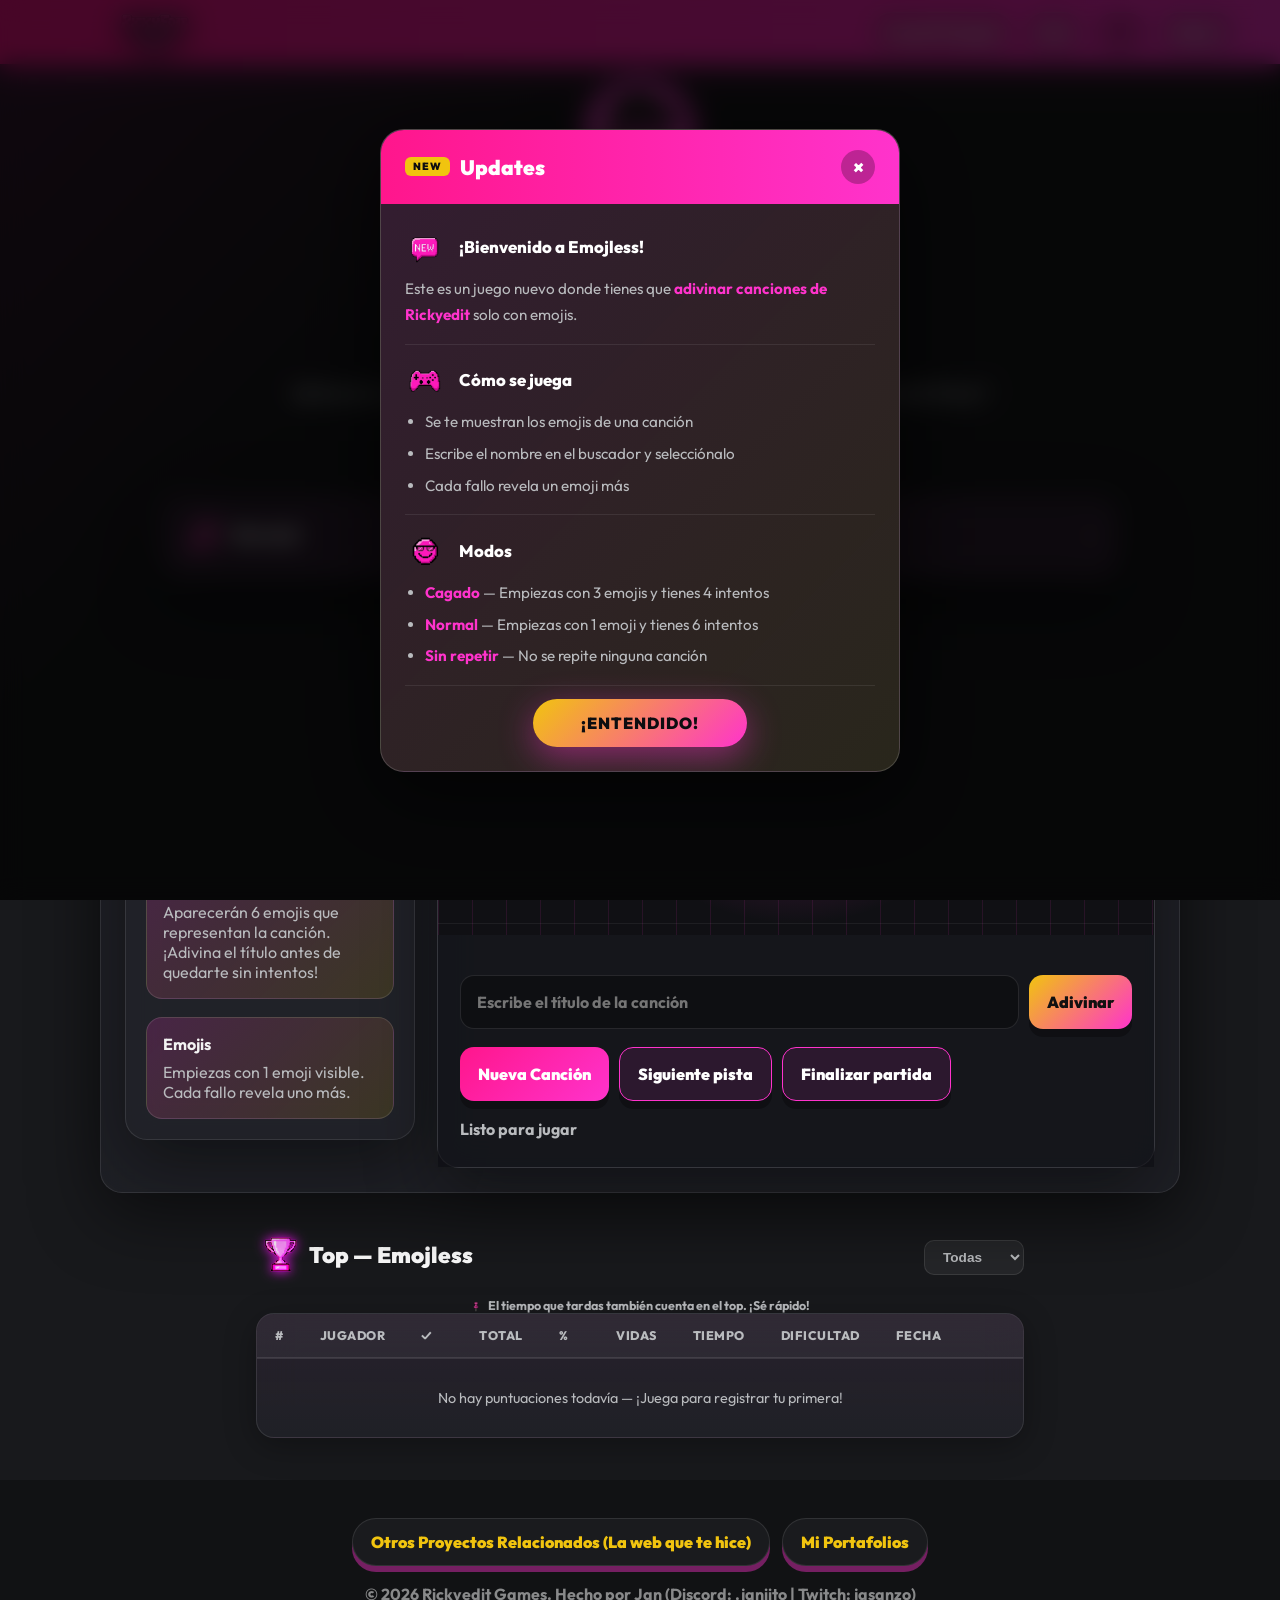
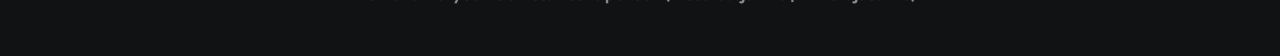
==== commit fdea837a: "v6" ====
--- a/emojless/index.html
+++ b/emojless/index.html
@@ -10,6 +10,7 @@
     <link href="https://fonts.googleapis.com/css2?family=Outfit:wght@400;600;700;800;900&display=swap"
         rel="stylesheet" />
     <link rel="icon" href="../icon_emojless.png" type="image/png" />
+    <link rel="stylesheet" href="../lives.css" />
     <style>
         :root {
             color-scheme: dark;
@@ -789,6 +790,17 @@
             background: rgba(255,51,204,0.12); color: #fff;
             border-color: rgba(255,51,204,0.3); transform: translateY(-1px);
         }
+        .info-lives-toggle-btn {
+            background: rgba(255,255,255,0.06); border: 1px solid var(--line);
+            border-radius: 12px; color: var(--muted); font-weight: 700;
+            padding: 10px 20px; cursor: pointer; font-size: 0.85rem;
+            transition: all 0.2s ease; display: inline-flex; align-items: center; gap: 6px;
+            position: relative; z-index: 1;
+        }
+        .info-lives-toggle-btn:hover {
+            background: rgba(255,51,204,0.12); color: #fff;
+            border-color: rgba(255,51,204,0.3); transform: translateY(-1px);
+        }
 
         .modal {
             position: fixed; inset: 0; z-index: 1100;
@@ -912,7 +924,7 @@
         <div class="mode-cards">
             <div class="mode-card" id="normalModeCard">
                 <button class="mode-card-toggle" id="normalModeToggle" type="button">
-                    <span><img src="../icon_songless.png" alt="" style="width:20px;height:20px;vertical-align:middle;margin-right:4px;"> Normal</span>
+                    <span><img src="../icon_songless.png" alt="" style="width:40px;height:40px;vertical-align:middle;margin-right:4px;"> Normal</span>
                     <span class="mode-card-chevron">▼</span>
                 </button>
                 <div class="mode-card-panel" id="normalModePanel">
@@ -929,7 +941,19 @@
                             <span class="mode-year-label">Año</span>
                             <div class="mode-year-chips" id="yearChips"></div>
                         </div>
+                        <div class="mode-diff-row">
+                            <div class="lives-selector">
+                                <span class="lives-selector-label">Vidas:</span>
+                                <button class="lives-heart-btn" data-lives="1" type="button"><img src="../Iconos RickyEdit Web/Vida Entera.png" alt="1 vida"></button>
+                                <button class="lives-heart-btn" data-lives="2" type="button"><img src="../Iconos RickyEdit Web/Vida Entera.png" alt="2 vidas"></button>
+                                <button class="lives-heart-btn" data-lives="3" type="button"><img src="../Iconos RickyEdit Web/Vida Entera.png" alt="3 vidas"></button>
+                                <button class="lives-heart-btn" data-lives="4" type="button"><img src="../Iconos RickyEdit Web/Vida Entera.png" alt="4 vidas"></button>
+                                <button class="lives-heart-btn" data-lives="5" type="button"><img src="../Iconos RickyEdit Web/Vida Entera.png" alt="5 vidas"></button>
+                                <span class="lives-selector-count"></span>
+                            </div>
+                        </div>
                         <button class="info-toggle-btn" type="button"><img src="../Info.png" alt="" class="rlb-icon-img"> Info dificultades</button>
+                        <button class="info-lives-toggle-btn" type="button" onclick="document.getElementById('infoLivesModal').classList.add('show')"><img src="../Iconos RickyEdit Web/Vida Entera.png" alt="" class="rlb-icon-img"> Info vidas</button>
                         <button class="mode-start-btn" id="startGameBtn" type="button" disabled>Empezar</button>
                     </div>
                 </div>
@@ -1023,6 +1047,7 @@
                     <div>
                         <article class="game-card glass">
                             <div id="mysteryScreen" class="mystery-screen">
+                                <div id="livesDisplay" style="position:absolute;top:18px;left:50%;transform:translateX(-50%);z-index:10;display:none;gap:6px;font-size:1.8rem;filter:drop-shadow(0 2px 8px rgba(0,0,0,0.5));pointer-events:none;"></div>
                                 <div class="curtain">
                                     <div id="emojiDisplay" class="emoji-display">❓ ❓ ❓ ❓ ❓ ❓</div>
                                 </div>
@@ -1060,7 +1085,7 @@
                             <div id="revealMedia" class="reveal-media"></div>
                             <div class="reveal-body">
                                 <h2 id="revealTitle">Título</h2>
-                                <p id="revealLinkText">Escucha la canción aquí</p>
+                                <p id="revealLinkText"></p>
                                 <div class="actions">
                                     <a id="watchLink" class="pill-link" href="#" target="_blank" rel="noreferrer">Abrir
                                         en YouTube</a>
@@ -1070,8 +1095,11 @@
                                     <button id="finalizeBtn" class="btn btn-dark" type="button">
                                         Finalizar
                                     </button>
+                                    <button id="extraLifeBtn" class="btn btn-dark" type="button" style="background:linear-gradient(135deg, var(--green), var(--cyan)); color:#0d0d10; display:none;">
+                                        <img src="../Iconos RickyEdit Web/Vida Entera.png" alt="" style="width:1.3em;height:1.3em;vertical-align:middle;margin-right:4px;"> +1 Vida
+                                    </button>
                                 </div>
-                                <p style="color: var(--yellow); font-size: 0.85rem; font-weight: 700; margin-top: 12px; text-align: center;"><img src="../Info.png" alt="" style="width:1.1em;height:1.1em;vertical-align:middle;margin-right:4px;"> Dale a "Finalizar" para guardar tu puntuación en el leaderboard.</p>
+                                <p style="color: var(--yellow); font-size: 0.85rem; font-weight: 700; margin-top: 12px; text-align: center;"><img src="../Info.png" alt="" style="width:2em;height:2em;vertical-align:middle;margin-right:4px;"> Dale a "Finalizar" para guardar tu puntuación en el leaderboard.</p>
                             </div>
                         </article>
                     </div>
@@ -1079,6 +1107,48 @@
             </div>
         </div>
     </main>
+
+    <!-- Completion Overlay (No-Repeat mode) -->
+    <div id="completionOverlay" class="modal" role="dialog" aria-modal="true">
+        <article class="letter" style="text-align: center;">
+            <div class="letter-head" style="justify-content: center;">
+                <strong><img src="../Iconos RickyEdit Web/🎉.png" alt="" style="width:2.8em;height:2.8em;vertical-align:middle;margin-right:6px;"> ¡Enhorabuena!</strong>
+            </div>
+            <div class="letter-body" style="text-align: center;">
+                <p style="font-size: 1.3rem; font-weight: 800; color: #fff; margin-bottom: 12px;">
+                    ¡Has adivinado todas las canciones!
+                </p>
+                <p style="color: var(--muted); margin-bottom: 8px;">
+                    Puntuación final: <strong style="color: var(--yellow);" id="completionScore">0</strong> puntos
+                </p>
+                <p style="color: var(--muted); margin-bottom: 24px;">
+                    Has completado el reto sin repetir ninguna canción. ¡Eres un verdadero experto en la discografía de Ricky!
+                </p>
+                <div style="display: flex; gap: 14px; justify-content: center; flex-wrap: wrap;">
+                    <button id="completionRestartBtn" class="mode-start-btn" style="font-size: 1rem; padding: 14px 32px;"><img src="../Reiniciar.png" alt="" class="rlb-icon-img" style="width:2.2em;height:2.2em;vertical-align:middle;margin-right:6px;"> Volver a empezar</button>
+                    <button id="completionFinalizeBtn" class="mode-start-btn" style="font-size: 1rem; padding: 14px 32px; background: linear-gradient(135deg, var(--yellow), var(--pink));"><img src="../Finalizar.png" alt="" class="rlb-icon-img" style="width:2.2em;height:2.2em;vertical-align:middle;margin-right:6px;"> Finalizar</button>
+                    <button id="completionHomeBtn" class="mode-start-btn" style="font-size: 1rem; padding: 14px 32px; background: rgba(255,255,255,0.1); color: var(--muted); border: 1px solid var(--line); box-shadow: none;"><img src="../Inicio.png" alt="" class="rlb-icon-img" style="width:2.2em;height:2.2em;vertical-align:middle;margin-right:6px;"> Volver al inicio</button>
+                </div>
+                <p style="color: var(--yellow); font-size: 0.85rem; font-weight: 700; margin-top: 16px;"><img src="../Info.png" alt="" style="width:2em;height:2em;vertical-align:middle;margin-right:4px;"> Dale a "Finalizar" para guardar tu puntuación en el leaderboard.</p>
+            </div>
+        </article>
+    </div>
+
+    <!-- Game Over overlay -->
+    <div id="gameoverOverlay" class="gameover-overlay">
+        <div class="gameover-card">
+            <img src="../Iconos RickyEdit Web/Vida Rota.png" alt="" class="gameover-icon">
+            <h2>Game Over</h2>
+            <p>Te quedaste sin vidas</p>
+            <div class="gameover-score" id="gameoverScore"></div>
+            <div class="gameover-actions">
+                <button id="gameoverContinueBtn" class="btn-restart" style="background: linear-gradient(135deg, var(--green), var(--cyan));"><img src="../Iconos RickyEdit Web/Vida Entera.png" alt="" style="width:1.5em;height:1.5em;vertical-align:middle;margin-right:6px;"> Continuar</button>
+                <button id="gameoverRestartBtn" class="btn-restart"><img src="../Reiniciar.png" alt="" style="width:1.5em;height:1.5em;vertical-align:middle;margin-right:6px;"> Reintentar</button>
+                <button id="gameoverHomeBtn" class="btn-home"><img src="../Inicio.png" alt="" style="width:1.5em;height:1.5em;vertical-align:middle;margin-right:6px;"> Inicio</button>
+            </div>
+            <p style="color: var(--muted); font-size: 0.78rem; margin-top: 12px;">Continuar: se juega sin vidas y no se guarda en el leaderboard.</p>
+        </div>
+    </div>
 
     <!-- Leaderboard -->
     <div style="width:100%;max-width:800px;margin:24px auto;padding:0 16px;">
@@ -1107,6 +1177,40 @@
         </article>
     </div>
 
+    <div id="infoLivesModal" class="modal" role="dialog" aria-modal="true">
+        <article class="letter">
+            <div class="letter-head">
+                <strong>Info Vidas</strong>
+                <button class="close-btn" type="button" onclick="document.getElementById('infoLivesModal').classList.remove('show')" aria-label="Cerrar">×</button>
+            </div>
+            <div class="letter-body">
+                <p><img src="../Iconos RickyEdit Web/Vida Entera.png" alt="" style="width:2.4em;height:2.4em;vertical-align:middle;margin-right:6px;"> <strong style="color:var(--pink);">Sistema de vidas (opcional)</strong></p>
+                <ul>
+                    <li>Elige entre <strong>1 y 5 vidas</strong> haciendo clic en los corazones antes de empezar</li>
+                    <li>Cada <strong>2 pistas fallidas</strong> se pierde una vida</li>
+                    <li>Si pierdes todas las vidas, aparece el Game Over</li>
+                </ul>
+                <hr class="upd-sep">
+                <p><img src="../Iconos RickyEdit Web/Vida Entera.png" alt="" style="width:2em;height:2em;vertical-align:middle;margin-right:4px;"> <strong style="color:var(--green);">Botón +1 Vida</strong></p>
+                <ul>
+                    <li>Puedes usarlo <strong>las veces que quieras</strong> (ilimitado)</li>
+                    <li>Sirve por si ocurre algún <strong>bug o problema técnico</strong></li>
+                    <li><strong>Importante:</strong> si usas el botón, tu puntuación <strong>no se guardará en el leaderboard</strong></li>
+                </ul>
+                <hr class="upd-sep">
+                <p><strong style="color:var(--cyan);"><img src="../Camara.png" alt="" style="width:2em;height:2em;vertical-align:middle;margin-right:4px;"> Cómo mostrar vidas en OBS</strong></p>
+                <ol>
+                    <li>En OBS, añade una nueva fuente de tipo <strong>"Navegador"</strong></li>
+                    <li>En la URL, pega: <a id="obsLivesLink" href="../obs-lives.html" target="_blank" style="color:var(--cyan);text-decoration:underline;">obs-lives.html</a></li>
+                    <li>Establece el ancho en <strong>400</strong> y el alto en <strong>100</strong></li>
+                    <li>¡Listo! Las vidas se actualizan en tiempo real</li>
+                </ol>
+                <hr class="upd-sep">
+                <p style="color: var(--muted); font-size: 0.9rem;">Si no activas vidas, puedes fallar sin límite.</p>
+            </div>
+        </article>
+    </div>
+
     <!-- Letter Modal -->
     <div id="letterModal" class="modal" role="dialog" aria-modal="true">
         <article class="letter">
@@ -1115,7 +1219,7 @@
                 <button id="closeLetterBtn" class="close-btn" type="button" aria-label="Cerrar">×</button>
             </div>
             <div class="letter-body">
-                <p>Hola Ricky, soy amigo de Jan (Marc). Te quería decir que con los emojis he ayudado a Jan y te lo he puesto más difícil, jajaja. Eres mi creador de contenido favorito. Gracias por todo lo que haces. Eres muy válido y valioso para mí 💜.</p>
+                <p>Hola Ricky, soy amigo de Jan (Marc). Te quería decir que con los emojis he ayudado a Jan y te lo he puesto más difícil, jajaja. Eres mi creador de contenido favorito. Gracias por todo lo que haces. Eres muy válido y valioso para mí <img src="../Iconos RickyEdit Web/💜.png" alt="" style="width:2.2em;height:2.2em;vertical-align:middle;">.</p>
             </div>
         </article>
     </div>
--- a/lives.css
+++ b/lives.css
@@ -0,0 +1,195 @@
+/* ============================================================
+   Rickyedit Games — Lives System v3
+   ============================================================ */
+
+/* ── Lives selector (start screen) ────────────────────────── */
+.lives-selector {
+    display: flex;
+    align-items: center;
+    justify-content: center;
+    gap: 8px;
+    flex-wrap: wrap;
+    padding: 8px 0;
+}
+.lives-selector-label {
+    font-size: 0.9rem;
+    font-weight: 700;
+    color: var(--muted, #b9bbbe);
+    margin-right: 2px;
+}
+.lives-selector-count {
+    font-size: 0.85rem;
+    font-weight: 800;
+    color: var(--pink, #ff33cc);
+    min-width: 20px;
+    text-align: center;
+}
+.lives-heart-btn {
+    background: rgba(255, 255, 255, 0.05);
+    border: 2px solid transparent;
+    border-radius: 10px;
+    cursor: pointer;
+    padding: 4px;
+    transition: transform 0.15s ease, border-color 0.2s ease, background 0.2s ease;
+    filter: grayscale(0.8) opacity(0.35);
+}
+.lives-heart-btn:hover {
+    transform: scale(1.15);
+    filter: grayscale(0.4) opacity(0.6);
+    background: rgba(255, 255, 255, 0.08);
+}
+.lives-heart-btn.active {
+    filter: none;
+    transform: scale(1.1);
+    border-color: var(--pink, #ff33cc);
+    background: rgba(255, 51, 204, 0.12);
+}
+.lives-heart-btn.active:hover {
+    transform: scale(1.2);
+}
+.lives-heart-btn img {
+    width: 2em;
+    height: 2em;
+    object-fit: contain;
+    pointer-events: none;
+    display: block;
+}
+
+/* ── Lives display (in-game) ──────────────────────────────── */
+#livesDisplay {
+    display: none;
+    align-items: center;
+    justify-content: center;
+    gap: 8px;
+    transition: opacity 0.3s ease;
+}
+#livesDisplay .life-heart {
+    width: 50px;
+    height: 50px;
+    object-fit: contain;
+}
+#livesDisplay .life-logo {
+    height: 50px;
+    object-fit: contain;
+    filter: drop-shadow(0 0 8px rgba(255, 51, 204, 0.5));
+    opacity: 0.8;
+}
+#livesDisplay .life-heart.losing {
+    animation: life-break 0.5s ease forwards;
+}
+
+/* ── Animations ───────────────────────────────────────────── */
+@keyframes life-break {
+    0%   { transform: scale(1); filter: brightness(1); }
+    15%  { transform: scale(1.4) rotate(-12deg); filter: brightness(2) drop-shadow(0 0 8px rgba(255,51,204,0.8)); }
+    30%  { transform: scale(0.6) rotate(8deg); filter: brightness(0.5); }
+    50%  { transform: scale(1.2) rotate(-5deg); filter: brightness(1.3); }
+    70%  { transform: scale(0.9) rotate(2deg); filter: brightness(0.8); }
+    100% { transform: scale(1) rotate(0); filter: brightness(1); }
+}
+
+@keyframes life-shake {
+    0%, 100% { transform: translateX(0); }
+    15%      { transform: translateX(-8px); }
+    30%      { transform: translateX(7px); }
+    45%      { transform: translateX(-5px); }
+    60%      { transform: translateX(4px); }
+    75%      { transform: translateX(-2px); }
+}
+
+/* ── Game Over overlay ────────────────────────────────────── */
+.gameover-overlay {
+    position: fixed;
+    inset: 0;
+    z-index: 100;
+    display: flex;
+    align-items: center;
+    justify-content: center;
+    background: rgba(0, 0, 0, 0.85);
+    opacity: 0;
+    pointer-events: none;
+    transition: opacity 0.4s ease;
+}
+.gameover-overlay.show {
+    opacity: 1;
+    pointer-events: auto;
+}
+.gameover-card {
+    background: var(--card-strong, #222329);
+    border: 1px solid rgba(255, 255, 255, 0.1);
+    border-radius: 20px;
+    padding: 40px 48px;
+    text-align: center;
+    max-width: 420px;
+    width: 90%;
+    box-shadow: 0 30px 80px rgba(0, 0, 0, 0.6);
+    animation: gameover-pop 0.5s cubic-bezier(0.34, 1.56, 0.64, 1);
+}
+@keyframes gameover-pop {
+    0%   { transform: scale(0.7); opacity: 0; }
+    100% { transform: scale(1); opacity: 1; }
+}
+.gameover-card .gameover-icon {
+    width: 100px;
+    height: 100px;
+    object-fit: contain;
+    margin-bottom: 16px;
+    animation: gameover-icon-shake 0.6s ease 0.3s;
+}
+@keyframes gameover-icon-shake {
+    0%, 100% { transform: rotate(0); }
+    20%      { transform: rotate(-15deg); }
+    40%      { transform: rotate(12deg); }
+    60%      { transform: rotate(-8deg); }
+    80%      { transform: rotate(5deg); }
+}
+.gameover-card h2 {
+    font-size: 1.8rem;
+    font-weight: 900;
+    margin: 0 0 8px;
+    background: linear-gradient(135deg, #ff33cc, #ff168c);
+    -webkit-background-clip: text;
+    -webkit-text-fill-color: transparent;
+    background-clip: text;
+}
+.gameover-card p {
+    color: var(--muted, #b9bbbe);
+    font-size: 1rem;
+    margin: 0 0 6px;
+    line-height: 1.5;
+}
+.gameover-card .gameover-score {
+    font-size: 1.3rem;
+    font-weight: 800;
+    color: var(--yellow, #f1c40f);
+    margin: 12px 0 20px;
+}
+.gameover-card .gameover-actions {
+    display: flex;
+    gap: 12px;
+    justify-content: center;
+    flex-wrap: wrap;
+}
+.gameover-card .gameover-actions button {
+    font-family: inherit;
+    font-size: 1rem;
+    font-weight: 700;
+    padding: 12px 28px;
+    border-radius: 999px;
+    border: none;
+    cursor: pointer;
+    transition: transform 0.15s ease, box-shadow 0.15s ease;
+}
+.gameover-card .gameover-actions button:hover {
+    transform: translateY(-2px);
+}
+.gameover-card .gameover-actions .btn-restart {
+    background: linear-gradient(135deg, var(--yellow, #f1c40f), var(--pink, #ff33cc));
+    color: #0d0d10;
+    box-shadow: 0 8px 30px rgba(255, 51, 204, 0.35);
+}
+.gameover-card .gameover-actions .btn-home {
+    background: rgba(255, 255, 255, 0.1);
+    color: var(--muted, #b9bbbe);
+    border: 1px solid rgba(255, 255, 255, 0.15);
+}
--- a/leaderboard.css
+++ b/leaderboard.css
@@ -3,13 +3,13 @@
    ============================================================ */
 
 /* ── Icon images ──────────────────────────────────────────── */
-.rlb-icon-img { width: 1.2em; height: 1.2em; object-fit: contain; vertical-align: middle; }
-.rlb-medal { width: 1.4em; height: 1.4em; object-fit: contain; vertical-align: middle; }
-.rlb-title .rlb-icon-img { filter: drop-shadow(0 0 6px #ff33cc) brightness(1.4) saturate(2); width: 1.4em; height: 1.4em; }
+.rlb-icon-img { width: 2em; height: 2em; object-fit: contain; vertical-align: middle; }
+.rlb-medal { width: 2em; height: 2em; object-fit: contain; vertical-align: middle; }
+.rlb-title .rlb-icon-img { filter: drop-shadow(0 0 6px #ff33cc) brightness(1.4) saturate(2); width: 2.2em; height: 2.2em; }
 .rlb-name-icon .rlb-icon-img { width: 3rem; height: 3rem; border-radius: 12px; }
 
 /* ── Button icons ─────────────────────────────────────────── */
-.mode-diff-btn img { width: 1.2em; height: 1.2em; object-fit: contain; vertical-align: middle; margin-right: 4px; pointer-events: none; }
+.mode-diff-btn img { width: 2em; height: 2em; object-fit: contain; vertical-align: middle; margin-right: 4px; pointer-events: none; }
 
 /* ── Panel ─────────────────────────────────────────────────── */
 .leaderboard-panel {
@@ -128,6 +128,8 @@
 .rlb-col-correct  { width: 60px; text-align: center; color: var(--green); }
 .rlb-col-total    { width: 50px; text-align: center; }
 .rlb-col-percent  { width: 60px; text-align: center; font-weight: 700; color: var(--yellow); }
+.rlb-col-lives    { width: 60px; text-align: center; color: var(--cyan); }
+.rlb-col-report { width: 40px; text-align: center; }
 
 /* ── Name Input Modal ──────────────────────────────────────── */
 .rlb-name-modal {
@@ -263,21 +265,24 @@
   border: none;
   cursor: pointer;
   font-size: 0.85rem;
-  padding: 4px 8px;
+  padding: 2px 4px;
   border-radius: 8px;
   opacity: 0.4;
   transition: all 0.2s ease;
+  max-width: 100%;
+  box-sizing: border-box;
 }
 .rlb-report-btn:hover {
   opacity: 1;
   background: rgba(231, 76, 60, 0.15);
+}
+.rlb-report-btn:hover .rlb-icon-img {
   transform: scale(1.15);
 }
 .rlb-report-btn.rlb-reported {
   opacity: 1;
   cursor: default;
 }
-.rlb-col-report { width: 40px; text-align: center; }
 
 /* ── Admin panel ──────────────────────────────────────────── */
 .rlb-admin-list {
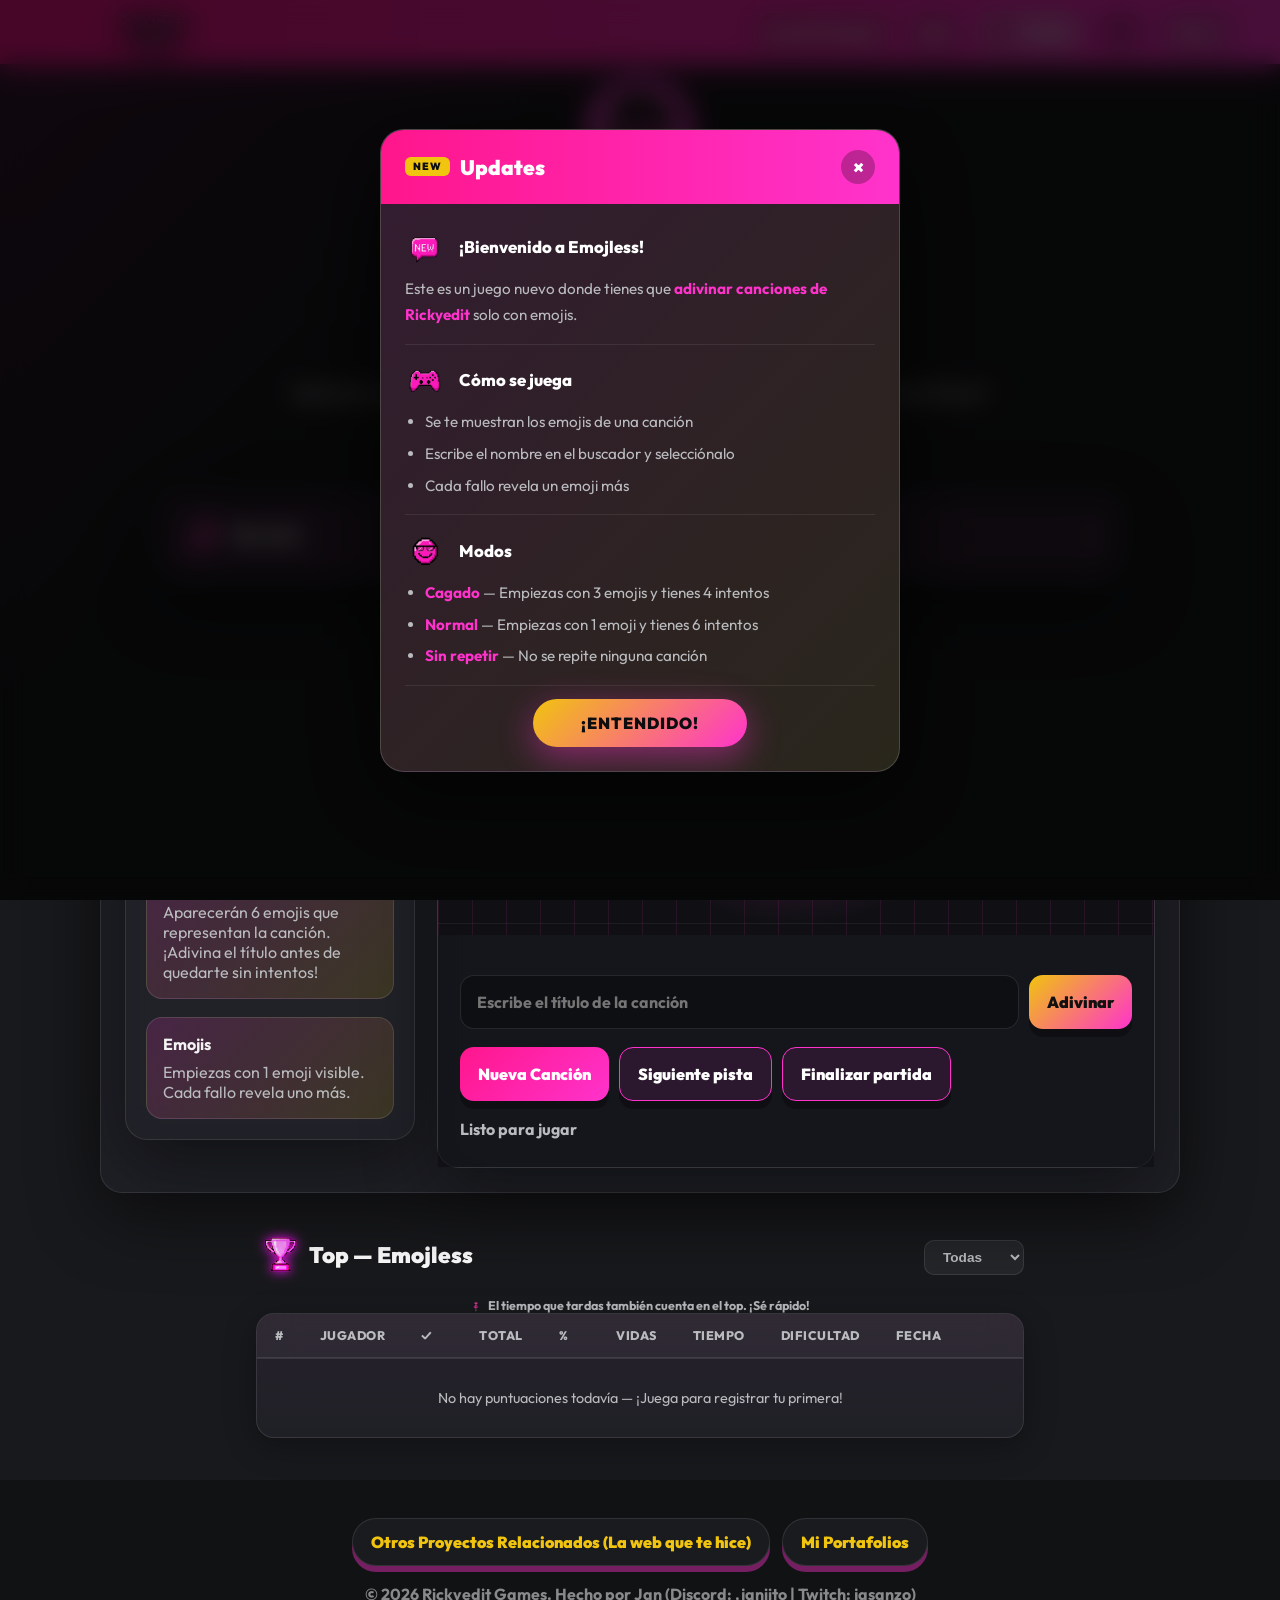
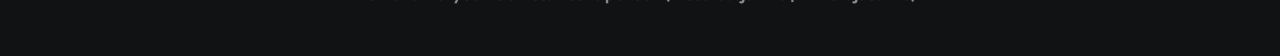
==== commit 1d8bb0ca: "v6.2" ====
--- a/emojless/index.html
+++ b/emojless/index.html
@@ -911,7 +911,10 @@
             <div class="nav-actions">
                 <a class="pill-link" href="https://www.youtube.com/@rickyedit" target="_blank" rel="noreferrer">Canal Principal</a>
                 <button id="startOpenUpdatesBtn" class="icon-btn" type="button">Info</button>
-                <button class="icon-btn" type="button" onclick="location.href='../index.html'">Volver</button>
+                <button id="startExtraLifeBtn" class="extra-life-btn" type="button">
+                    <img src="../Iconos RickyEdit Web/Vida Entera.png" alt=""> +1 Vida
+                </button>
+                <button class="icon-btn" type="button" onclick="localStorage.removeItem('rlb_obs_lives');location.href='../index.html'">Volver</button>
             </div>
         </nav>
 
@@ -970,7 +973,10 @@
                 Principal</a>
             <button id="openLetterBtn" class="icon-btn" type="button">Mensaje</button>
             <button id="openUpdatesBtn" class="icon-btn" type="button">Info</button>
-            <button class="icon-btn" type="button" onclick="location.href='../index.html'">
+            <button id="extraLifeBtn" class="extra-life-btn" type="button">
+                <img src="../Iconos RickyEdit Web/Vida Entera.png" alt=""> +1 Vida
+            </button>
+            <button class="icon-btn" type="button" onclick="localStorage.removeItem('rlb_obs_lives');location.href='../index.html'">
                 Volver
             </button>
         </div>
@@ -1095,9 +1101,6 @@
                                     <button id="finalizeBtn" class="btn btn-dark" type="button">
                                         Finalizar
                                     </button>
-                                    <button id="extraLifeBtn" class="btn btn-dark" type="button" style="background:linear-gradient(135deg, var(--green), var(--cyan)); color:#0d0d10; display:none;">
-                                        <img src="../Iconos RickyEdit Web/Vida Entera.png" alt="" style="width:1.3em;height:1.3em;vertical-align:middle;margin-right:4px;"> +1 Vida
-                                    </button>
                                 </div>
                                 <p style="color: var(--yellow); font-size: 0.85rem; font-weight: 700; margin-top: 12px; text-align: center;"><img src="../Info.png" alt="" style="width:2em;height:2em;vertical-align:middle;margin-right:4px;"> Dale a "Finalizar" para guardar tu puntuación en el leaderboard.</p>
                             </div>
@@ -1142,11 +1145,10 @@
             <p>Te quedaste sin vidas</p>
             <div class="gameover-score" id="gameoverScore"></div>
             <div class="gameover-actions">
-                <button id="gameoverContinueBtn" class="btn-restart" style="background: linear-gradient(135deg, var(--green), var(--cyan));"><img src="../Iconos RickyEdit Web/Vida Entera.png" alt="" style="width:1.5em;height:1.5em;vertical-align:middle;margin-right:6px;"> Continuar</button>
                 <button id="gameoverRestartBtn" class="btn-restart"><img src="../Reiniciar.png" alt="" style="width:1.5em;height:1.5em;vertical-align:middle;margin-right:6px;"> Reintentar</button>
                 <button id="gameoverHomeBtn" class="btn-home"><img src="../Inicio.png" alt="" style="width:1.5em;height:1.5em;vertical-align:middle;margin-right:6px;"> Inicio</button>
             </div>
-            <p style="color: var(--muted); font-size: 0.78rem; margin-top: 12px;">Continuar: se juega sin vidas y no se guarda en el leaderboard.</p>
+            <p style="color: var(--muted); font-size: 0.78rem; margin-top: 12px;">Usa el botón +1 Vida en la barra superior para evitar el Game Over.</p>
         </div>
     </div>
 
@@ -1243,6 +1245,7 @@
     <script src="../updates.js"></script>
     <script src="../easter-egg.js?v=2.0"></script>
     <script src="../volume.js"></script>
+    <script src="../rlb-player.js"></script>
     <script src="game.js?v=2.0"></script>
 </body>
 
--- a/lives.css
+++ b/lives.css
@@ -61,40 +61,31 @@
     align-items: center;
     justify-content: center;
     gap: 8px;
+    width: 282px;
     transition: opacity 0.3s ease;
+    overflow: visible;
 }
 #livesDisplay .life-heart {
     width: 50px;
     height: 50px;
     object-fit: contain;
+    display: block;
+    animation: heart-wave 1.8s ease-in-out infinite;
+    will-change: transform;
+    backface-visibility: hidden;
 }
 #livesDisplay .life-logo {
-    height: 50px;
+    height: auto;
     object-fit: contain;
     filter: drop-shadow(0 0 8px rgba(255, 51, 204, 0.5));
     opacity: 0.8;
-}
-#livesDisplay .life-heart.losing {
-    animation: life-break 0.5s ease forwards;
+    max-height: 70px;
 }
 
 /* ── Animations ───────────────────────────────────────────── */
-@keyframes life-break {
-    0%   { transform: scale(1); filter: brightness(1); }
-    15%  { transform: scale(1.4) rotate(-12deg); filter: brightness(2) drop-shadow(0 0 8px rgba(255,51,204,0.8)); }
-    30%  { transform: scale(0.6) rotate(8deg); filter: brightness(0.5); }
-    50%  { transform: scale(1.2) rotate(-5deg); filter: brightness(1.3); }
-    70%  { transform: scale(0.9) rotate(2deg); filter: brightness(0.8); }
-    100% { transform: scale(1) rotate(0); filter: brightness(1); }
-}
-
-@keyframes life-shake {
-    0%, 100% { transform: translateX(0); }
-    15%      { transform: translateX(-8px); }
-    30%      { transform: translateX(7px); }
-    45%      { transform: translateX(-5px); }
-    60%      { transform: translateX(4px); }
-    75%      { transform: translateX(-2px); }
+@keyframes heart-wave {
+    0%, 100% { transform: translate3d(0, 0, 0); }
+    50% { transform: translate3d(0, -12px, 0); }
 }
 
 /* ── Game Over overlay ────────────────────────────────────── */
@@ -193,3 +184,152 @@
     color: var(--muted, #b9bbbe);
     border: 1px solid rgba(255, 255, 255, 0.15);
 }
+
+/* ── +1 Vida button (topbar) ────────────────────────────── */
+.extra-life-btn {
+    display: inline-flex;
+    align-items: center;
+    gap: 5px;
+    min-height: 40px;
+    border-radius: 999px;
+    padding: 0 14px;
+    border: 1px solid rgba(54, 226, 138, 0.4);
+    background: rgba(54, 226, 138, 0.15);
+    color: #fff;
+    font-family: inherit;
+    font-size: inherit;
+    font-weight: 800;
+    white-space: nowrap;
+    cursor: pointer;
+    transition: transform 0.2s ease, background 0.2s ease, box-shadow 0.2s ease;
+}
+.extra-life-btn:hover {
+    transform: translateY(-2px);
+    background: rgba(54, 226, 138, 0.28);
+    box-shadow: 0 4px 16px rgba(54, 226, 138, 0.25);
+}
+.extra-life-btn img {
+    width: 1.3em;
+    height: 1.3em;
+    object-fit: contain;
+    pointer-events: none;
+}
+.extra-life-btn.disabled {
+    opacity: 0.45;
+    cursor: default;
+    pointer-events: none;
+}
+
+/* ── Extra life confirmation modal ──────────────────────── */
+.extralife-modal {
+    position: fixed;
+    inset: 0;
+    z-index: 3600;
+    display: flex;
+    align-items: center;
+    justify-content: center;
+    padding: 20px;
+    background: rgba(0, 0, 0, 0.78);
+    backdrop-filter: blur(14px);
+    opacity: 0;
+    visibility: hidden;
+    transition: opacity 0.25s ease, visibility 0.25s ease;
+}
+.extralife-modal.show {
+    opacity: 1;
+    visibility: visible;
+}
+.extralife-modal-card {
+    width: min(400px, 100%);
+    background: linear-gradient(135deg, rgba(54,226,138,0.10), rgba(241,196,15,0.06)), #18191c;
+    border: 1px solid rgba(255,255,255,0.14);
+    border-radius: 24px;
+    box-shadow: 0 24px 80px rgba(0,0,0,0.6);
+    transform: translateY(20px) scale(0.95);
+    transition: transform 0.3s cubic-bezier(0.175,0.885,0.32,1.275);
+    overflow: hidden;
+    text-align: center;
+}
+.extralife-modal.show .extralife-modal-card {
+    transform: translateY(0) scale(1);
+}
+.extralife-modal-header {
+    display: flex;
+    align-items: center;
+    justify-content: center;
+    padding: 18px 24px;
+    background: linear-gradient(90deg, var(--green, #36e28a), var(--cyan, #38d4ff));
+}
+.extralife-modal-header h2 {
+    font-size: 1.2rem;
+    font-weight: 900;
+    color: #0d0d10;
+    margin: 0;
+}
+.extralife-modal-body {
+    padding: 28px 24px;
+}
+.extralife-modal-body p {
+    color: var(--muted, #b9bbbe);
+    font-size: 0.95rem;
+    margin: 0 0 10px;
+    line-height: 1.5;
+}
+.extralife-modal-body .warning-text {
+    color: var(--pink, #ff33cc);
+    font-weight: 800;
+    font-size: 0.88rem;
+}
+.extralife-modal-actions {
+    display: flex;
+    gap: 10px;
+    justify-content: center;
+    margin-top: 20px;
+}
+.extralife-modal-actions button {
+    font-family: inherit;
+    font-size: 1rem;
+    font-weight: 700;
+    padding: 12px 28px;
+    border-radius: 999px;
+    border: none;
+    cursor: pointer;
+    transition: transform 0.15s ease, box-shadow 0.15s ease;
+}
+.extralife-modal-actions button:hover {
+    transform: translateY(-2px);
+}
+.extralife-modal-actions .btn-confirm {
+    background: linear-gradient(135deg, var(--green, #36e28a), var(--cyan, #38d4ff));
+    color: #0d0d10;
+    box-shadow: 0 8px 30px rgba(54, 226, 138, 0.35);
+}
+.extralife-modal-actions .btn-cancel {
+    background: rgba(255, 255, 255, 0.1);
+    color: var(--muted, #b9bbbe);
+    border: 1px solid rgba(255, 255, 255, 0.15);
+}
+
+/* ── Extra life toast ───────────────────────────────────── */
+.extralife-toast {
+    position: fixed;
+    top: 80px;
+    left: 50%;
+    transform: translateX(-50%);
+    z-index: 9999;
+    background: linear-gradient(135deg, #18191c, #23242a);
+    color: #fff;
+    padding: 14px 28px;
+    border-radius: 14px;
+    border: 1px solid rgba(54, 226, 138, 0.4);
+    box-shadow: 0 8px 32px rgba(0,0,0,0.6);
+    font-family: inherit;
+    font-size: 0.95rem;
+    font-weight: 700;
+    opacity: 0;
+    transition: opacity 0.3s ease;
+    pointer-events: none;
+}
+.extralife-toast.show {
+    opacity: 1;
+}
--- a/easter-egg.css
+++ b/easter-egg.css
@@ -180,6 +180,7 @@
   text-align: center;
   transform: scale(0.7); transition: transform 0.5s cubic-bezier(0.175,0.885,0.32,1.275);
   padding: 40px;
+  position: relative;
 }
 .rlb-ee-reveal-overlay.show .rlb-ee-reveal-card {
   transform: scale(1);
@@ -209,6 +210,31 @@
   margin: 0; letter-spacing: 1px;
 }
 
+/* Close button on reveal overlay */
+.rlb-ee-reveal-close {
+  position: absolute;
+  top: 0;
+  right: 0;
+  width: 40px;
+  height: 40px;
+  border-radius: 50%;
+  background: rgba(0,0,0,0.4);
+  color: #fff;
+  font-size: 1.5rem;
+  font-weight: 900;
+  border: 2px solid rgba(255,255,255,0.2);
+  cursor: pointer;
+  transition: background 0.2s, transform 0.2s;
+  display: flex;
+  align-items: center;
+  justify-content: center;
+  line-height: 1;
+}
+.rlb-ee-reveal-close:hover {
+  background: rgba(255,51,204,0.5);
+  transform: scale(1.1);
+}
+
 /* Confetti */
 .rlb-ee-confetti {
   position: absolute;
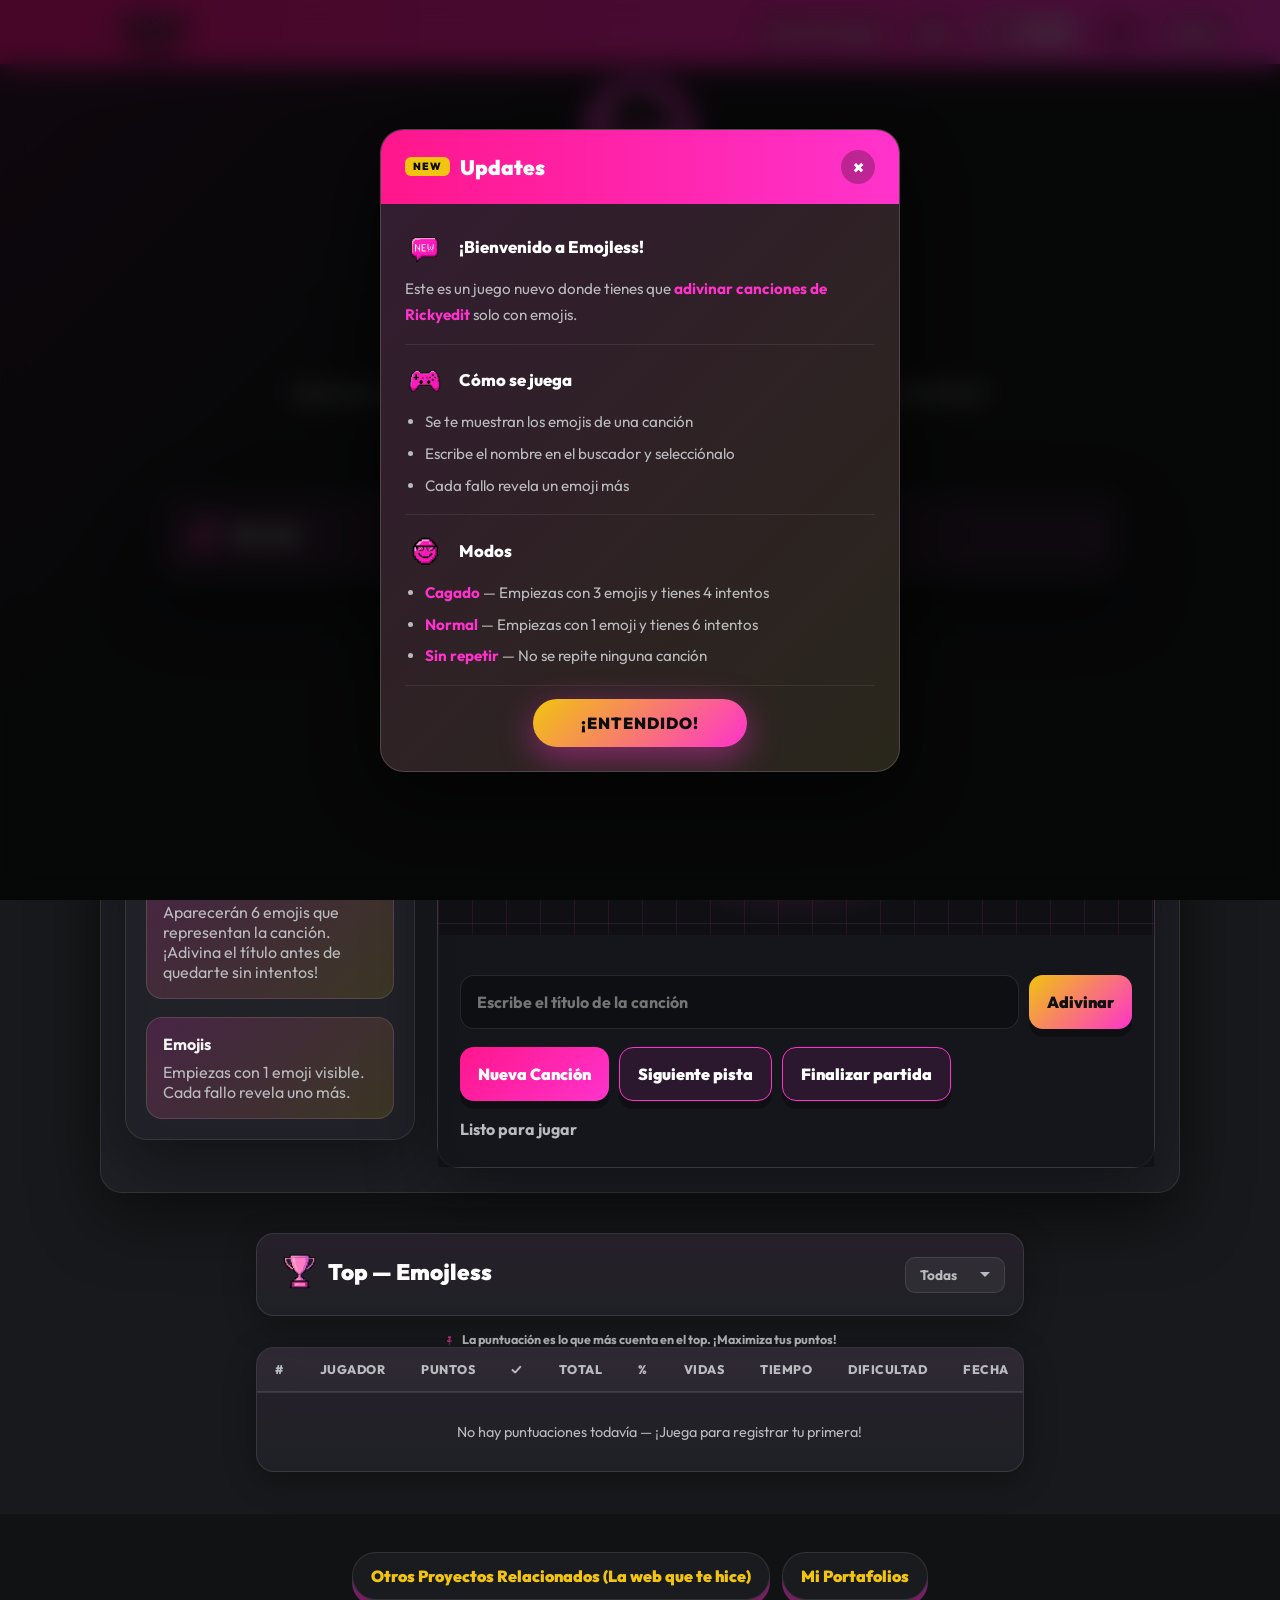
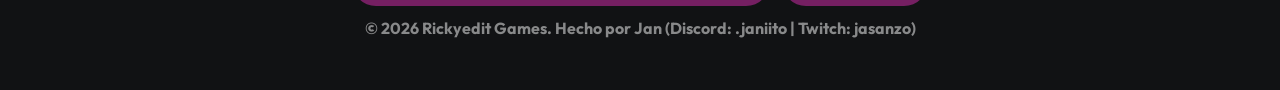
==== commit 05425ea6: "v5.5" ====
--- a/emojless/index.html
+++ b/emojless/index.html
@@ -914,7 +914,7 @@
                 <button id="startExtraLifeBtn" class="extra-life-btn" type="button">
                     <img src="../Iconos RickyEdit Web/Vida Entera.png" alt=""> +1 Vida
                 </button>
-                <button class="icon-btn" type="button" onclick="localStorage.removeItem('rlb_obs_lives');location.href='../index.html'">Volver</button>
+                <button class="icon-btn" type="button" onclick="localStorage.removeItem('rlb_obs_lives');var _pid=localStorage.getItem('rlb_player_id');if(_pid)fetch('https://rickyedit-notifications-default-rtdb.firebaseio.com/leaderboard/obs_lives_'+encodeURIComponent(_pid)+'.json',{method:'DELETE'});location.href='../index.html'">Volver</button>
             </div>
         </nav>
 
@@ -976,7 +976,7 @@
             <button id="extraLifeBtn" class="extra-life-btn" type="button">
                 <img src="../Iconos RickyEdit Web/Vida Entera.png" alt=""> +1 Vida
             </button>
-            <button class="icon-btn" type="button" onclick="localStorage.removeItem('rlb_obs_lives');location.href='../index.html'">
+            <button class="icon-btn" type="button" onclick="localStorage.removeItem('rlb_obs_lives');var _pid=localStorage.getItem('rlb_player_id');if(_pid)fetch('https://rickyedit-notifications-default-rtdb.firebaseio.com/leaderboard/obs_lives_'+encodeURIComponent(_pid)+'.json',{method:'DELETE'});location.href='../index.html'">
                 Volver
             </button>
         </div>
@@ -1204,7 +1204,7 @@
                 <ol>
                     <li>En OBS, añade una nueva fuente de tipo <strong>"Navegador"</strong></li>
                     <li>En la URL, pega: <a id="obsLivesLink" href="../obs-lives.html" target="_blank" style="color:var(--cyan);text-decoration:underline;">obs-lives.html</a></li>
-                    <li>Establece el ancho en <strong>400</strong> y el alto en <strong>100</strong></li>
+                    <li>Establece el ancho en <strong>800</strong> y el alto en <strong>200</strong> y ponlo donde quieras.</li>
                     <li>¡Listo! Las vidas se actualizan en tiempo real</li>
                 </ol>
                 <hr class="upd-sep">
--- a/leaderboard.css
+++ b/leaderboard.css
@@ -5,7 +5,7 @@
 /* ── Icon images ──────────────────────────────────────────── */
 .rlb-icon-img { width: 2em; height: 2em; object-fit: contain; vertical-align: middle; }
 .rlb-medal { width: 2em; height: 2em; object-fit: contain; vertical-align: middle; }
-.rlb-title .rlb-icon-img { filter: drop-shadow(0 0 6px #ff33cc) brightness(1.4) saturate(2); width: 2.2em; height: 2.2em; }
+.rlb-title .rlb-icon-img { width: 2.2em; height: 2.2em; }
 .rlb-name-icon .rlb-icon-img { width: 3rem; height: 3rem; border-radius: 12px; }
 
 /* ── Button icons ─────────────────────────────────────────── */
@@ -21,6 +21,15 @@
 }
 .leaderboard-panel.visible { display: block; }
 
+.rlb-header {
+  width: 100%;
+  box-sizing: border-box;
+}
+.rlb-table-wrap {
+  width: 100%;
+  box-sizing: border-box;
+}
+
 @keyframes rlbSlideIn {
   from { opacity: 0; transform: translateY(-12px); }
   to   { opacity: 1; transform: translateY(0); }
@@ -34,6 +43,13 @@
   justify-content: space-between;
   gap: 12px;
   margin-bottom: 16px;
+  border: 1px solid rgba(255, 255, 255, 0.1);
+  border-radius: 18px;
+  padding: 16px 18px;
+  background: linear-gradient(180deg, rgba(255, 51, 204, 0.04), transparent), var(--card);
+  box-shadow: 0 8px 32px rgba(0, 0, 0, 0.3);
+  position: relative;
+  z-index: 10;
 }
 .rlb-title {
   font-size: 1.4rem;
@@ -47,7 +63,19 @@
   align-items: center;
   flex-wrap: wrap;
 }
-.rlb-filter {
+
+/* ── Custom Dropdown ──────────────────────────────────────────── */
+.rlb-dropdown {
+  position: relative;
+  min-width: 100px;
+  z-index: 100;
+}
+.rlb-dropdown-btn {
+  display: flex;
+  align-items: center;
+  justify-content: space-between;
+  gap: 8px;
+  width: 100%;
   background: rgba(255, 255, 255, 0.06);
   border: 1px solid var(--line);
   border-radius: 10px;
@@ -58,9 +86,65 @@
   cursor: pointer;
   transition: all 0.2s ease;
 }
-.rlb-filter:hover { border-color: var(--pink); color: #fff; }
-.rlb-filter.active { background: rgba(255, 51, 204, 0.15); border-color: var(--pink); color: #fff; }
-.rlb-filter:focus { outline: none; border-color: var(--pink); }
+.rlb-dropdown-btn:hover { border-color: var(--pink); color: #fff; }
+.rlb-dropdown-btn.open { border-color: var(--pink); color: #fff; }
+.rlb-dropdown-btn .rlb-dropdown-arrow {
+  width: 0;
+  height: 0;
+  border-left: 5px solid transparent;
+  border-right: 5px solid transparent;
+  border-top: 5px solid var(--muted);
+  transition: transform 0.2s ease;
+}
+.rlb-dropdown-btn.open .rlb-dropdown-arrow {
+  transform: rotate(180deg);
+  border-top-color: var(--pink);
+}
+.rlb-dropdown-list {
+  position: absolute;
+  top: 100%;
+  left: 0;
+  right: 0;
+  margin-top: 4px;
+  background: #1e1f23;
+  border: 1px solid var(--line);
+  border-radius: 10px;
+  padding: 6px 0;
+  z-index: 9999;
+  opacity: 0;
+  visibility: hidden;
+  transform: translateY(-8px);
+  transition: all 0.2s ease;
+  box-shadow: 0 12px 32px rgba(0, 0, 0, 0.4);
+  max-height: 200px;
+  overflow-y: auto;
+}
+.rlb-dropdown-list.show {
+  opacity: 1;
+  visibility: visible;
+  transform: translateY(0);
+}
+.rlb-dropdown-item {
+  padding: 8px 14px;
+  font-size: 0.85rem;
+  font-weight: 700;
+  color: var(--muted);
+  cursor: pointer;
+  transition: all 0.15s ease;
+}
+.rlb-dropdown-item:hover {
+  background: rgba(255, 51, 204, 0.1);
+  color: #fff;
+}
+.rlb-dropdown-item.selected {
+  color: var(--pink);
+  background: rgba(255, 51, 204, 0.15);
+}
+
+/* Legacy filter styles (hidden but accessible) */
+.rlb-filter {
+  display: none;
+}
 
 /* ── Empty state ───────────────────────────────────────────── */
 .rlb-empty {
@@ -82,6 +166,7 @@
   background: linear-gradient(180deg, rgba(255, 51, 204, 0.04), transparent), var(--card);
   backdrop-filter: blur(20px);
   box-shadow: 0 8px 32px rgba(0, 0, 0, 0.3);
+  position: relative;
 }
 .rlb-table {
   width: 100%;
@@ -284,6 +369,106 @@
   cursor: default;
 }
 
+/* ── Report Confirm Modal ──────────────────────────────────── */
+.rlb-report-modal {
+  position: fixed;
+  inset: 0;
+  z-index: 2000;
+  display: flex;
+  align-items: center;
+  justify-content: center;
+  padding: 20px;
+  background: rgba(0, 0, 0, 0.72);
+  backdrop-filter: blur(12px);
+  opacity: 0;
+  visibility: hidden;
+  transition: opacity 0.25s ease, visibility 0.25s ease;
+}
+.rlb-report-modal.show {
+  opacity: 1;
+  visibility: visible;
+}
+
+.rlb-report-card {
+  width: min(400px, 100%);
+  background: linear-gradient(135deg, rgba(231, 76, 60, 0.12), rgba(255, 51, 204, 0.08)), #18191c;
+  border: 1px solid rgba(255, 255, 255, 0.16);
+  border-radius: 24px;
+  padding: 36px 32px;
+  text-align: center;
+  box-shadow: 0 24px 80px rgba(0, 0, 0, 0.6);
+  transform: translateY(20px) scale(0.95);
+  transition: transform 0.3s cubic-bezier(0.175, 0.885, 0.32, 1.275);
+}
+.rlb-report-modal.show .rlb-report-card {
+  transform: translateY(0) scale(1);
+}
+
+.rlb-report-icon {
+  font-size: 2.5rem;
+  margin-bottom: 12px;
+  animation: rlbBounce 0.6s ease;
+}
+
+.rlb-report-title {
+  font-size: 1.3rem;
+  font-weight: 900;
+  color: #fff;
+  margin: 0 0 8px;
+}
+.rlb-report-name {
+  font-size: 1.1rem;
+  font-weight: 800;
+  color: #e74c3c;
+  margin: 0 0 8px;
+}
+.rlb-report-sub {
+  color: var(--muted);
+  font-size: 0.85rem;
+  margin: 0 0 24px;
+}
+.rlb-report-actions {
+  display: flex;
+  gap: 12px;
+}
+.rlb-report-btn-modal {
+  flex: 1;
+  padding: 12px 20px;
+  border-radius: 14px;
+  font-size: 1rem;
+  font-weight: 800;
+  cursor: pointer;
+  border: none;
+  transition: all 0.2s ease;
+}
+.rlb-report-btn-cancel {
+  background: rgba(255, 255, 255, 0.06);
+  border: 1px solid var(--line);
+  color: var(--muted);
+}
+.rlb-report-btn-cancel:hover {
+  background: rgba(255, 255, 255, 0.12);
+  color: #fff;
+}
+.rlb-report-btn-confirm {
+  background: linear-gradient(135deg, #e74c3c, #c0392b);
+  color: #fff;
+  box-shadow: 0 8px 24px rgba(231, 76, 60, 0.35);
+}
+.rlb-report-btn-confirm:hover {
+  transform: translateY(-2px);
+  box-shadow: 0 12px 30px rgba(231, 76, 60, 0.5);
+}
+.rlb-report-btn-delete {
+  background: linear-gradient(135deg, #8e44ad, #9b59b6);
+  color: #fff;
+  box-shadow: 0 8px 24px rgba(142, 68, 173, 0.35);
+}
+.rlb-report-btn-delete:hover {
+  transform: translateY(-2px);
+  box-shadow: 0 12px 30px rgba(142, 68, 173, 0.5);
+}
+
 /* ── Admin panel ──────────────────────────────────────────── */
 .rlb-admin-list {
   max-height: 340px;
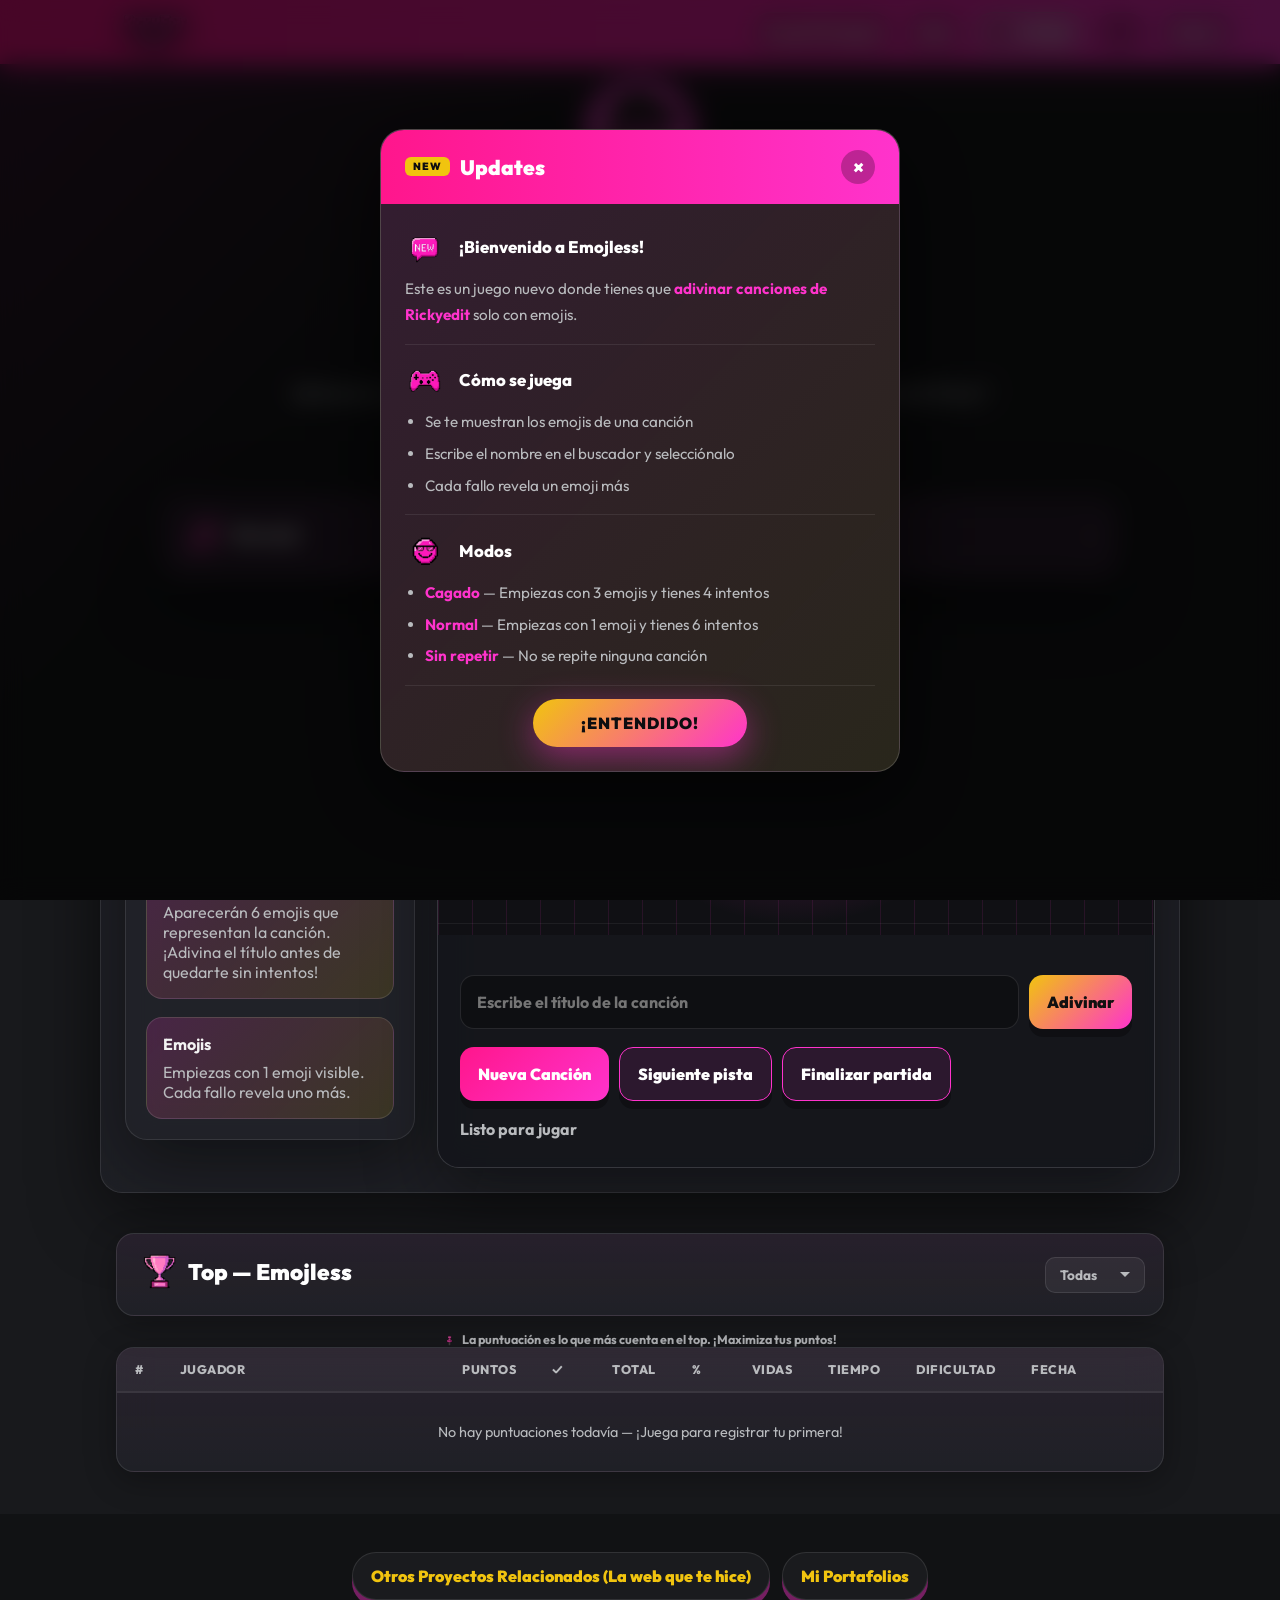
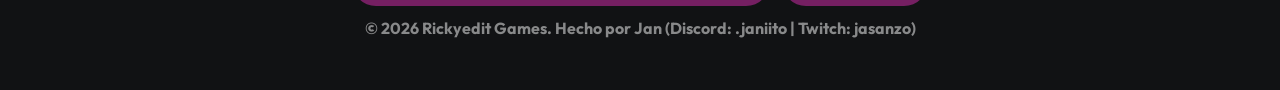
==== commit ba3218ad: "v6.3" ====
--- a/emojless/index.html
+++ b/emojless/index.html
@@ -302,6 +302,7 @@
             gap: 18px;
             padding: 22px;
             background: rgba(14, 14, 18, 0.56);
+            border-radius: 0 0 21px 21px;
         }
 
         .rounds {
@@ -1153,7 +1154,7 @@
     </div>
 
     <!-- Leaderboard -->
-    <div style="width:100%;max-width:800px;margin:24px auto;padding:0 16px;">
+    <div style="width:100%;max-width:1080px;margin:24px auto;padding:0 16px;">
         <div class="leaderboard-panel visible" id="leaderboardPanel">
             <div id="leaderboardContainer"></div>
         </div>
--- a/leaderboard.css
+++ b/leaderboard.css
@@ -15,7 +15,7 @@
 .leaderboard-panel {
   display: none;
   width: 100%;
-  max-width: 900px;
+  max-width: 1080px;
   margin: 0 auto;
   animation: rlbSlideIn 0.35s cubic-bezier(0.175, 0.885, 0.32, 1.275);
 }
@@ -161,6 +161,8 @@
 /* ── Table ─────────────────────────────────────────────────── */
 .rlb-table-wrap {
   overflow-x: auto;
+  overflow-y: auto;
+  max-height: 370px;
   border-radius: 18px;
   border: 1px solid rgba(255, 255, 255, 0.1);
   background: linear-gradient(180deg, rgba(255, 51, 204, 0.04), transparent), var(--card);
@@ -183,6 +185,9 @@
   color: var(--muted);
   background: rgba(255, 255, 255, 0.04);
   border-bottom: 2px solid var(--line);
+  position: sticky;
+  top: 0;
+  z-index: 1;
 }
 .rlb-table td {
   padding: 12px 18px;
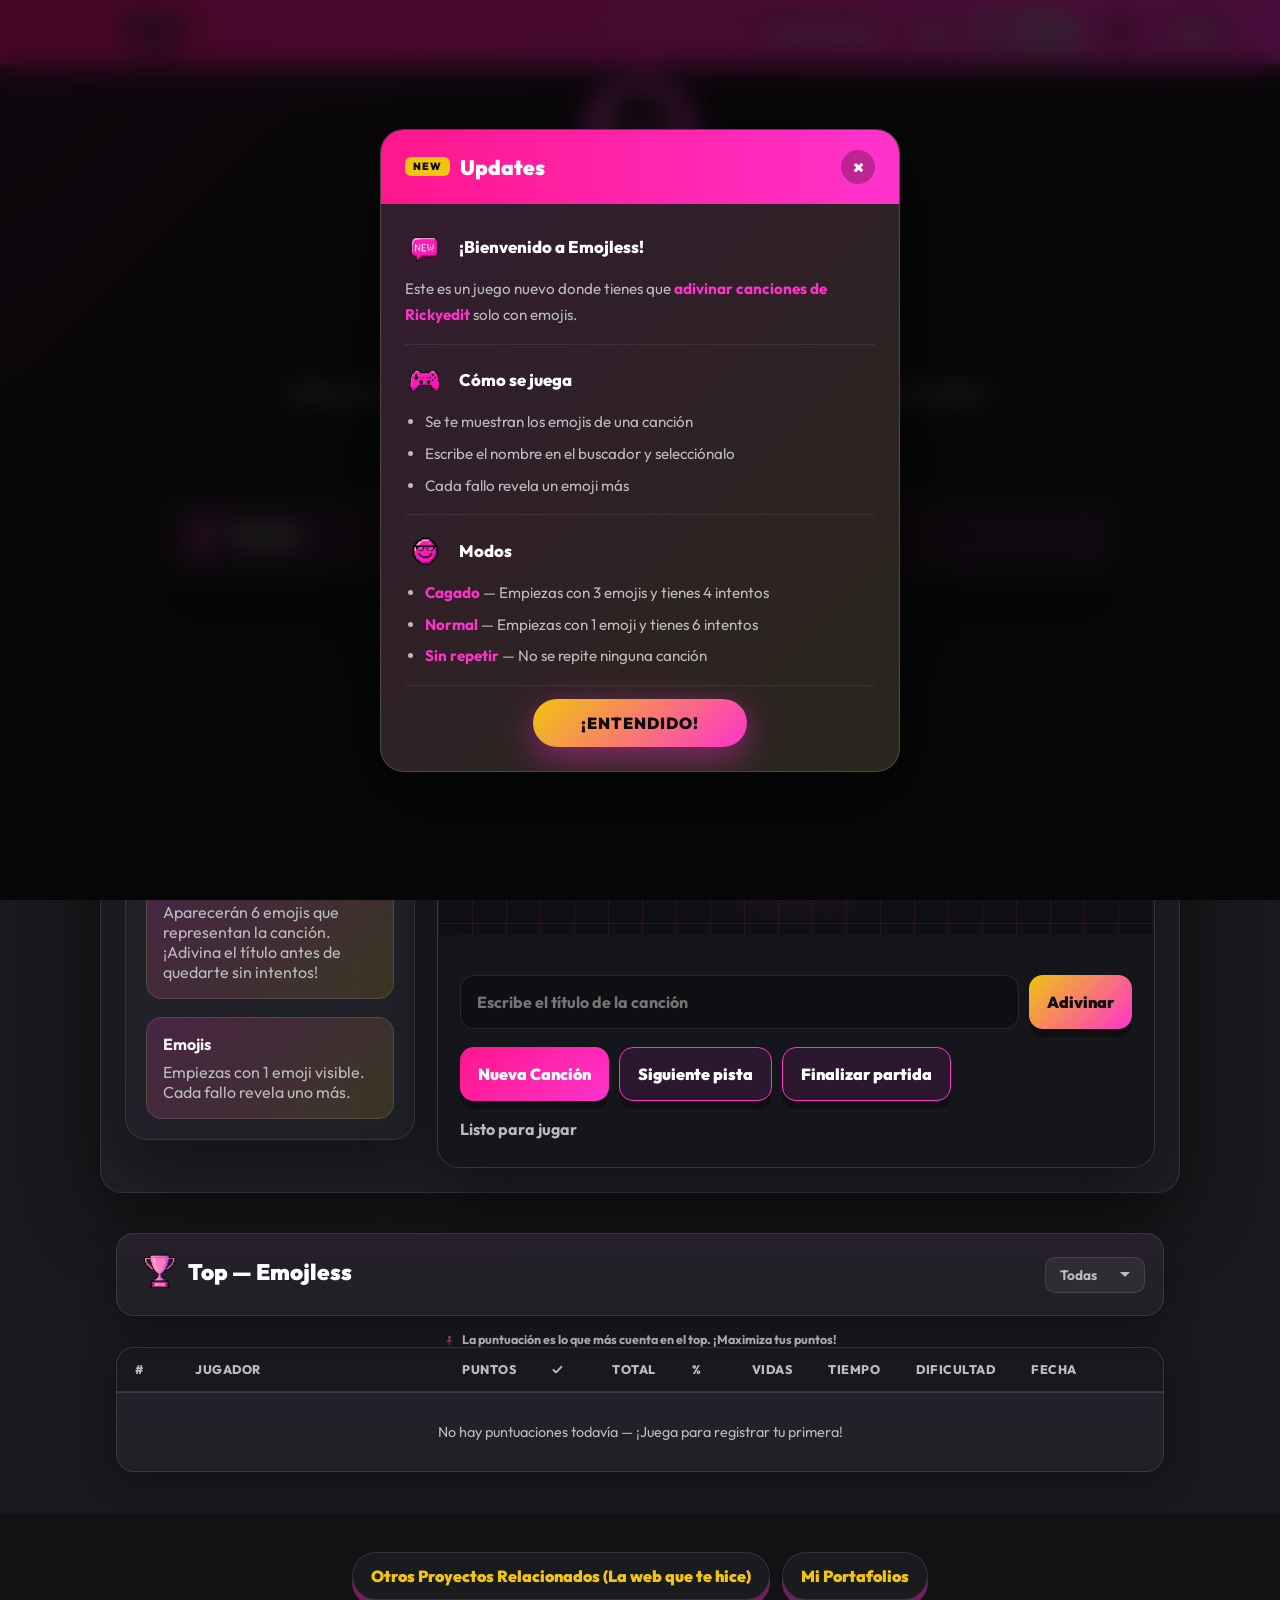
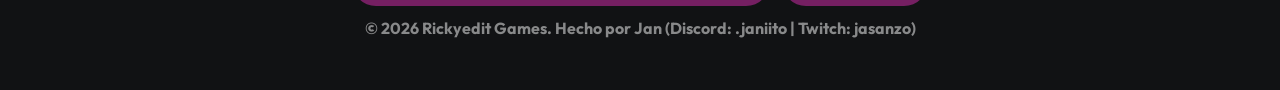
==== commit b7fff787: "pre v7" ====
--- a/emojless/index.html
+++ b/emojless/index.html
@@ -915,7 +915,7 @@
                 <button id="startExtraLifeBtn" class="extra-life-btn" type="button">
                     <img src="../Iconos RickyEdit Web/Vida Entera.png" alt=""> +1 Vida
                 </button>
-                <button class="icon-btn" type="button" onclick="localStorage.removeItem('rlb_obs_lives');var _pid=localStorage.getItem('rlb_player_id');if(_pid)fetch('https://rickyedit-notifications-default-rtdb.firebaseio.com/leaderboard/obs_lives_'+encodeURIComponent(_pid)+'.json',{method:'DELETE'});location.href='../index.html'">Volver</button>
+                <button class="icon-btn" type="button" onclick="localStorage.removeItem('rlb_obs_lives');var _pid=localStorage.getItem('rlb_player_id');if(_pid)fetch('https://rickyedit-notifications-default-rtdb.firebaseio.com/leaderboard/obs_lives_'+encodeURIComponent(_pid)+'.json',{method:'DELETE',keepalive:true});location.href='../index.html'">Volver</button>
             </div>
         </nav>
 
@@ -935,7 +935,7 @@
                     <div class="mode-panel-content">
                         <div class="mode-diff-row">
                             <button id="startEasyBtn" class="mode-diff-btn" type="button"><img src="../Iconos/Dificultad dif%C3%ADcil.png" alt="" class="rlb-icon-img"> Cagado</button>
-                            <button id="startNormalBtn" class="mode-diff-btn active" type="button"><img src="../icon_songless.png" alt="" class="rlb-icon-img"> Normal</button>
+                            <button id="startNormalBtn" class="mode-diff-btn active" type="button"><img src="../Iconos/Dificultad normal.png" alt="" class="rlb-icon-img"> Normal</button>
                         </div>
                         <div class="mode-diff-row">
                             <button id="startNoRepeatBtn" class="mode-diff-btn active" type="button"><img src="../Iconos/Modo sin repetir.png" alt="" class="rlb-icon-img"> Sin repetir</button>
@@ -977,7 +977,7 @@
             <button id="extraLifeBtn" class="extra-life-btn" type="button">
                 <img src="../Iconos RickyEdit Web/Vida Entera.png" alt=""> +1 Vida
             </button>
-            <button class="icon-btn" type="button" onclick="localStorage.removeItem('rlb_obs_lives');var _pid=localStorage.getItem('rlb_player_id');if(_pid)fetch('https://rickyedit-notifications-default-rtdb.firebaseio.com/leaderboard/obs_lives_'+encodeURIComponent(_pid)+'.json',{method:'DELETE'});location.href='../index.html'">
+            <button id="gameVolverBtn" class="icon-btn" type="button">
                 Volver
             </button>
         </div>
@@ -1144,6 +1144,7 @@
             <img src="../Iconos RickyEdit Web/Vida Rota.png" alt="" class="gameover-icon">
             <h2>Game Over</h2>
             <p>Te quedaste sin vidas</p>
+            <div class="gameover-hearts" id="gameoverHearts"></div>
             <div class="gameover-score" id="gameoverScore"></div>
             <div class="gameover-actions">
                 <button id="gameoverRestartBtn" class="btn-restart"><img src="../Reiniciar.png" alt="" style="width:1.5em;height:1.5em;vertical-align:middle;margin-right:6px;"> Reintentar</button>
@@ -1209,7 +1210,7 @@
                     <li>¡Listo! Las vidas se actualizan en tiempo real</li>
                 </ol>
                 <hr class="upd-sep">
-                <p style="color: var(--muted); font-size: 0.9rem;">Si no activas vidas, puedes fallar sin límite.</p>
+                <p style="color: var(--muted);">Si no activas vidas, puedes fallar sin límite.</p>
             </div>
         </article>
     </div>
--- a/lives.css
+++ b/lives.css
@@ -87,6 +87,33 @@
     0%, 100% { transform: translate3d(0, 0, 0); }
     50% { transform: translate3d(0, -12px, 0); }
 }
+@keyframes heart-death {
+    0%, 100% { transform: scale(1); opacity: 0.5; }
+    50% { transform: scale(0.85); opacity: 0.3; }
+}
+@keyframes heart-death-obs {
+    0%, 100% { transform: scale(1) rotate(0deg); opacity: 0.4; }
+    25% { transform: scale(0.9) rotate(-5deg); opacity: 0.3; }
+    75% { transform: scale(0.9) rotate(5deg); opacity: 0.3; }
+}
+
+/* ── Game Over hearts display ────────────────────────────── */
+.gameover-hearts {
+    display: flex;
+    gap: 10px;
+    justify-content: center;
+    margin: 12px 0;
+}
+.gameover-hearts img {
+    width: 44px;
+    height: 44px;
+    object-fit: contain;
+    animation: heart-death 1.8s ease-in-out infinite;
+}
+.gameover-hearts img:nth-child(2) { animation-delay: 0.15s; }
+.gameover-hearts img:nth-child(3) { animation-delay: 0.3s; }
+.gameover-hearts img:nth-child(4) { animation-delay: 0.45s; }
+.gameover-hearts img:nth-child(5) { animation-delay: 0.6s; }
 
 /* ── Game Over overlay ────────────────────────────────────── */
 .gameover-overlay {
@@ -193,9 +220,9 @@
     min-height: 40px;
     border-radius: 999px;
     padding: 0 14px;
-    border: 1px solid rgba(54, 226, 138, 0.4);
+    border: 2px solid var(--green);
     background: rgba(54, 226, 138, 0.15);
-    color: #fff;
+    color: var(--green);
     font-family: inherit;
     font-size: inherit;
     font-weight: 800;
--- a/leaderboard.css
+++ b/leaderboard.css
@@ -169,7 +169,13 @@
   backdrop-filter: blur(20px);
   box-shadow: 0 8px 32px rgba(0, 0, 0, 0.3);
   position: relative;
-}
+  scrollbar-width: thin;
+  scrollbar-color: rgba(255, 51, 204, 0.4) transparent;
+}
+.rlb-table-wrap::-webkit-scrollbar { width: 6px; height: 6px; }
+.rlb-table-wrap::-webkit-scrollbar-track { background: transparent; }
+.rlb-table-wrap::-webkit-scrollbar-thumb { background: rgba(255, 51, 204, 0.4); border-radius: 3px; }
+.rlb-table-wrap::-webkit-scrollbar-thumb:hover { background: rgba(255, 51, 204, 0.6); }
 .rlb-table {
   width: 100%;
   border-collapse: collapse;
@@ -183,11 +189,11 @@
   letter-spacing: 0.5px;
   font-size: 0.78rem;
   color: var(--muted);
-  background: rgba(255, 255, 255, 0.04);
+  background: #18191c;
   border-bottom: 2px solid var(--line);
   position: sticky;
   top: 0;
-  z-index: 1;
+  z-index: 2;
 }
 .rlb-table td {
   padding: 12px 18px;
@@ -206,7 +212,7 @@
 .rlb-top-3 td.rlb-col-score { font-size: 1rem; }
 
 /* ── Column widths ─────────────────────────────────────────── */
-.rlb-col-rank     { width: 40px; text-align: center; }
+.rlb-col-rank     { width: 60px; min-width: 60px; text-align: center; }
 .rlb-col-name     { min-width: 100px; }
 .rlb-col-score    { width: 70px; text-align: right; font-weight: 700; color: var(--pink); }
 .rlb-col-difficulty { width: 100px; }
@@ -540,6 +546,107 @@
   transform: translateY(-1px);
 }
 
+/* ── Save Toast ────────────────────────────────────────────── */
+.rlb-save-toast {
+  position: fixed;
+  bottom: 24px;
+  left: 50%;
+  transform: translateX(-50%) translateY(20px);
+  z-index: 99999;
+  background: linear-gradient(135deg, #1a1b1e, #23242a);
+  color: #fff;
+  padding: 14px 28px;
+  border-radius: 14px;
+  border: 1px solid rgba(46, 204, 113, 0.4);
+  box-shadow: 0 8px 32px rgba(0, 0, 0, 0.6);
+  font-family: inherit;
+  font-size: 0.95rem;
+  font-weight: 700;
+  opacity: 0;
+  transition: opacity 0.3s ease, transform 0.3s ease;
+  white-space: nowrap;
+}
+.rlb-save-toast.show {
+  opacity: 1;
+  transform: translateX(-50%) translateY(0);
+}
+
+/* ── Exit Confirm Modal ─────────────────────────────────────── */
+.rlb-exit-modal {
+  position: fixed;
+  inset: 0;
+  z-index: 2000;
+  display: flex;
+  align-items: center;
+  justify-content: center;
+  padding: 20px;
+  background: rgba(0, 0, 0, 0.72);
+  backdrop-filter: blur(12px);
+  opacity: 0;
+  visibility: hidden;
+  transition: opacity 0.25s ease, visibility 0.25s ease;
+}
+.rlb-exit-modal.show {
+  opacity: 1;
+  visibility: visible;
+}
+.rlb-exit-card {
+  width: min(400px, 100%);
+  background: linear-gradient(135deg, rgba(255, 51, 204, 0.12), rgba(241, 196, 15, 0.08)), #18191c;
+  border: 1px solid rgba(255, 255, 255, 0.16);
+  border-radius: 24px;
+  padding: 36px 32px;
+  text-align: center;
+  box-shadow: 0 24px 80px rgba(0, 0, 0, 0.6);
+  transform: translateY(20px) scale(0.95);
+  transition: transform 0.3s cubic-bezier(0.175, 0.885, 0.32, 1.275);
+}
+.rlb-exit-modal.show .rlb-exit-card {
+  transform: translateY(0) scale(1);
+}
+.rlb-exit-icon {
+  font-size: 2.5rem;
+  margin-bottom: 12px;
+}
+.rlb-exit-title {
+  font-size: 1.2rem;
+  font-weight: 900;
+  color: #fff;
+  margin: 0 0 24px;
+}
+.rlb-exit-actions {
+  display: flex;
+  gap: 12px;
+}
+.rlb-exit-btn {
+  flex: 1;
+  padding: 12px 20px;
+  border-radius: 14px;
+  font-size: 1rem;
+  font-weight: 800;
+  cursor: pointer;
+  border: none;
+  transition: all 0.2s ease;
+}
+.rlb-exit-btn-sure {
+  background: rgba(255, 255, 255, 0.06);
+  border: 1px solid var(--line);
+  color: var(--muted);
+}
+.rlb-exit-btn-sure:hover {
+  background: rgba(255, 255, 255, 0.12);
+  color: #fff;
+}
+.rlb-exit-btn-finalize {
+  background: linear-gradient(135deg, var(--yellow), var(--pink));
+  color: #0d0d10;
+  box-shadow: 0 8px 24px rgba(255, 51, 204, 0.35);
+}
+.rlb-exit-btn-finalize:hover {
+  transform: translateY(-2px);
+  box-shadow: 0 12px 30px rgba(255, 51, 204, 0.5);
+}
+
 /* ── Responsive ────────────────────────────────────────────── */
 @media (max-width: 600px) {
   .rlb-header { flex-direction: column; align-items: flex-start; }
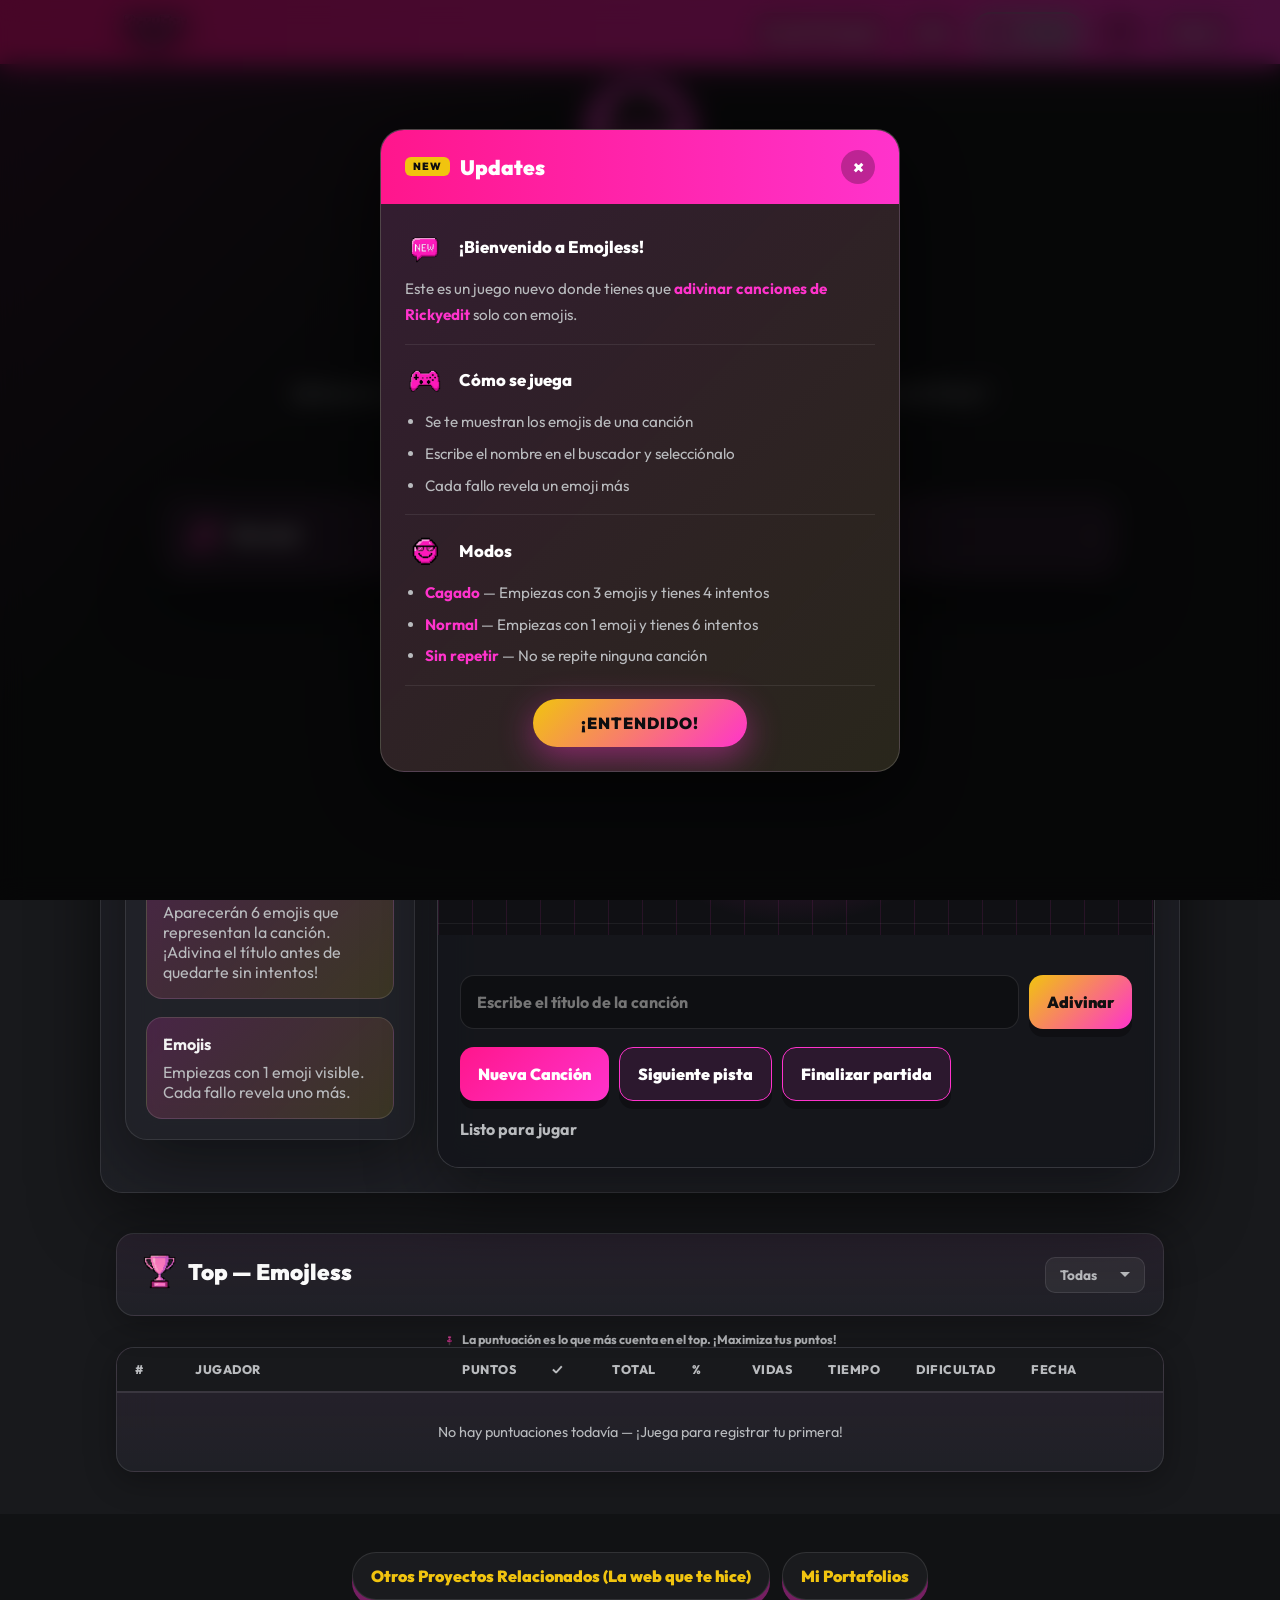
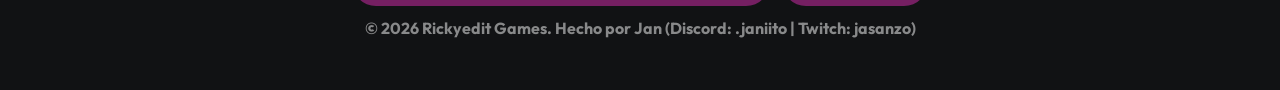
==== commit 2b9844bb: "prev 7.3" ====
--- a/emojless/index.html
+++ b/emojless/index.html
@@ -200,7 +200,7 @@
 
         .shell {
             position: relative;
-            z-index: 1;
+            z-index: 60;
             width: min(1080px, calc(100% - 32px));
             margin: -52px auto 40px;
         }
@@ -342,7 +342,7 @@
             left: 0;
             right: 0;
             top: calc(100% + 8px);
-            z-index: 200;
+            z-index: 1200;
             display: none;
             max-height: 380px;
             overflow-y: auto;
--- a/leaderboard.css
+++ b/leaderboard.css
@@ -49,7 +49,7 @@
   background: linear-gradient(180deg, rgba(255, 51, 204, 0.04), transparent), var(--card);
   box-shadow: 0 8px 32px rgba(0, 0, 0, 0.3);
   position: relative;
-  z-index: 10;
+  z-index: 50;
 }
 .rlb-title {
   font-size: 1.4rem;
@@ -169,6 +169,7 @@
   backdrop-filter: blur(20px);
   box-shadow: 0 8px 32px rgba(0, 0, 0, 0.3);
   position: relative;
+  z-index: 1;
   scrollbar-width: thin;
   scrollbar-color: rgba(255, 51, 204, 0.4) transparent;
 }
@@ -616,9 +617,101 @@
 }
 .rlb-exit-actions {
   display: flex;
+  flex-direction: column;
+  gap: 10px;
+}
+.rlb-exit-btn {
+  width: 100%;
+  padding: 12px 20px;
+  border-radius: 14px;
+  font-size: 1rem;
+  font-weight: 800;
+  cursor: pointer;
+  border: none;
+  transition: all 0.2s ease;
+  box-sizing: border-box;
+}
+.rlb-exit-btn-sure {
+  background: rgba(231, 76, 60, 0.1);
+  border: 1px solid rgba(231, 76, 60, 0.24);
+  color: #e74c3c;
+}
+.rlb-exit-btn-sure:hover {
+  background: rgba(231, 76, 60, 0.18);
+  color: #ff5e4d;
+}
+.rlb-exit-btn-finalize {
+  background: linear-gradient(135deg, var(--yellow), var(--pink));
+  color: #0d0d10;
+  box-shadow: 0 8px 24px rgba(255, 51, 204, 0.35);
+}
+.rlb-exit-btn-finalize:hover {
+  transform: translateY(-2px);
+  box-shadow: 0 12px 30px rgba(255, 51, 204, 0.5);
+}
+.rlb-exit-btn-cancel {
+  background: rgba(255, 255, 255, 0.06);
+  border: 1px solid var(--line);
+  color: var(--muted);
+}
+.rlb-exit-btn-cancel:hover {
+  background: rgba(255, 255, 255, 0.12);
+  color: #fff;
+}
+
+/* Finalize Confirm Modal */
+.rlb-finalize-modal {
+  position: fixed;
+  inset: 0;
+  z-index: 2000;
+  display: flex;
+  align-items: center;
+  justify-content: center;
+  padding: 20px;
+  background: rgba(0, 0, 0, 0.72);
+  backdrop-filter: blur(12px);
+  opacity: 0;
+  visibility: hidden;
+  transition: opacity 0.25s ease, visibility 0.25s ease;
+}
+.rlb-finalize-modal.show {
+  opacity: 1;
+  visibility: visible;
+}
+.rlb-finalize-card {
+  width: min(400px, 100%);
+  background: linear-gradient(135deg, rgba(255, 51, 204, 0.12), rgba(241, 196, 15, 0.08)), #18191c;
+  border: 1px solid rgba(255, 255, 255, 0.16);
+  border-radius: 24px;
+  padding: 36px 32px;
+  text-align: center;
+  box-shadow: 0 24px 80px rgba(0, 0, 0, 0.6);
+  transform: translateY(20px) scale(0.95);
+  transition: transform 0.3s cubic-bezier(0.175, 0.885, 0.32, 1.275);
+}
+.rlb-finalize-modal.show .rlb-finalize-card {
+  transform: translateY(0) scale(1);
+}
+.rlb-finalize-icon {
+  font-size: 2.5rem;
+  margin-bottom: 12px;
+}
+.rlb-finalize-title {
+  font-size: 1.2rem;
+  font-weight: 900;
+  color: #fff;
+  margin: 0 0 8px;
+}
+.rlb-finalize-sub {
+  color: var(--muted);
+  font-size: 0.9rem;
+  margin: 0 0 24px;
+}
+.rlb-finalize-actions {
+  display: flex;
   gap: 12px;
 }
-.rlb-exit-btn {
+.rlb-finalize-btn {
   flex: 1;
   padding: 12px 20px;
   border-radius: 14px;
@@ -628,21 +721,21 @@
   border: none;
   transition: all 0.2s ease;
 }
-.rlb-exit-btn-sure {
+.rlb-finalize-btn-cancel {
   background: rgba(255, 255, 255, 0.06);
   border: 1px solid var(--line);
   color: var(--muted);
 }
-.rlb-exit-btn-sure:hover {
+.rlb-finalize-btn-cancel:hover {
   background: rgba(255, 255, 255, 0.12);
   color: #fff;
 }
-.rlb-exit-btn-finalize {
+.rlb-finalize-btn-confirm {
   background: linear-gradient(135deg, var(--yellow), var(--pink));
   color: #0d0d10;
   box-shadow: 0 8px 24px rgba(255, 51, 204, 0.35);
 }
-.rlb-exit-btn-finalize:hover {
+.rlb-finalize-btn-confirm:hover {
   transform: translateY(-2px);
   box-shadow: 0 12px 30px rgba(255, 51, 204, 0.5);
 }
--- a/volume.css
+++ b/volume.css
@@ -3,6 +3,7 @@
    ============================================================ */
 .rlb-volume-wrapper {
   position: relative;
+  z-index: 2;
   display: inline-flex;
   align-items: center;
   height: 40px;
@@ -48,6 +49,8 @@
 .rlb-volume-slider-wrap {
   width: 0;
   opacity: 0;
+  overflow: hidden;
+  pointer-events: none;
   transition: width 0.35s cubic-bezier(0.4, 0, 0.2, 1), opacity 0.25s ease;
 }
 .rlb-volume-wrapper:hover .rlb-volume-slider-wrap,
@@ -55,6 +58,7 @@
   width: 80px;
   opacity: 1;
   margin-left: 4px;
+  pointer-events: auto;
 }
 
 /* ── Slider input ──────────────────────────────────────── */
